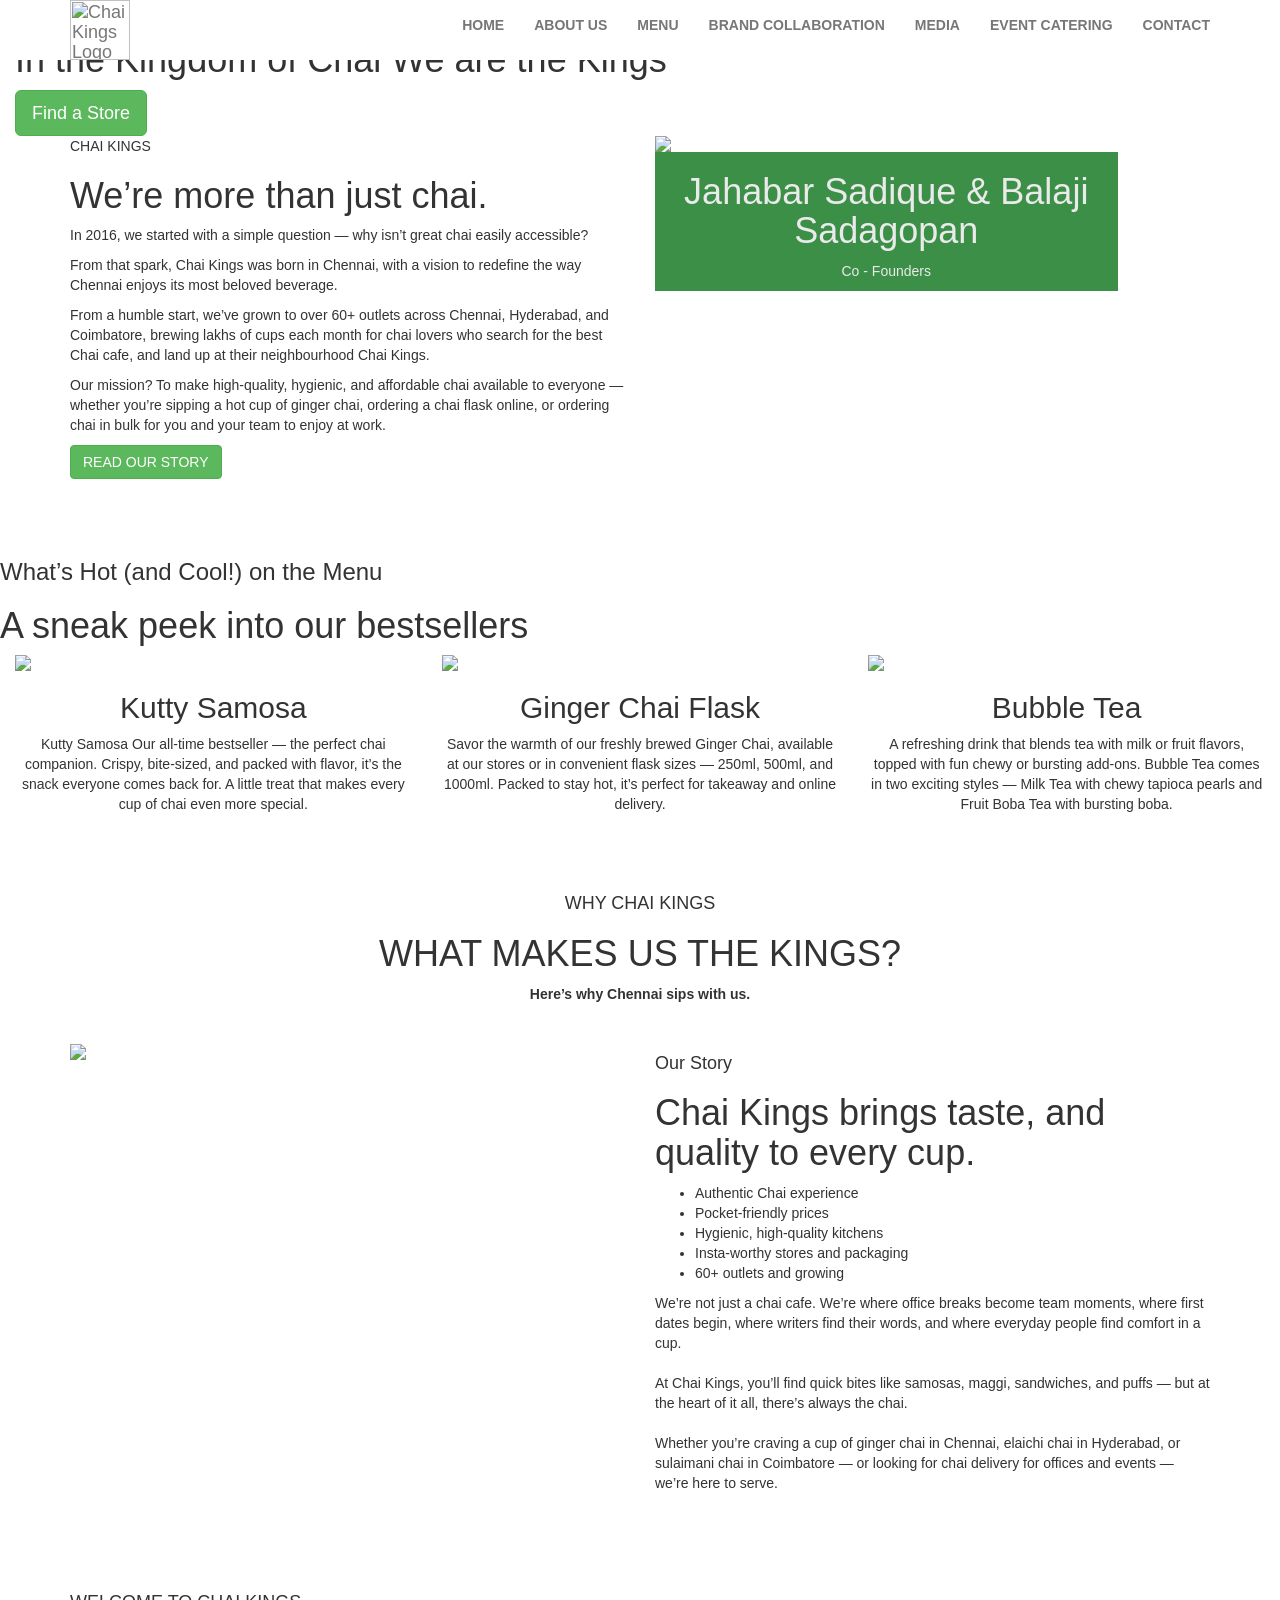
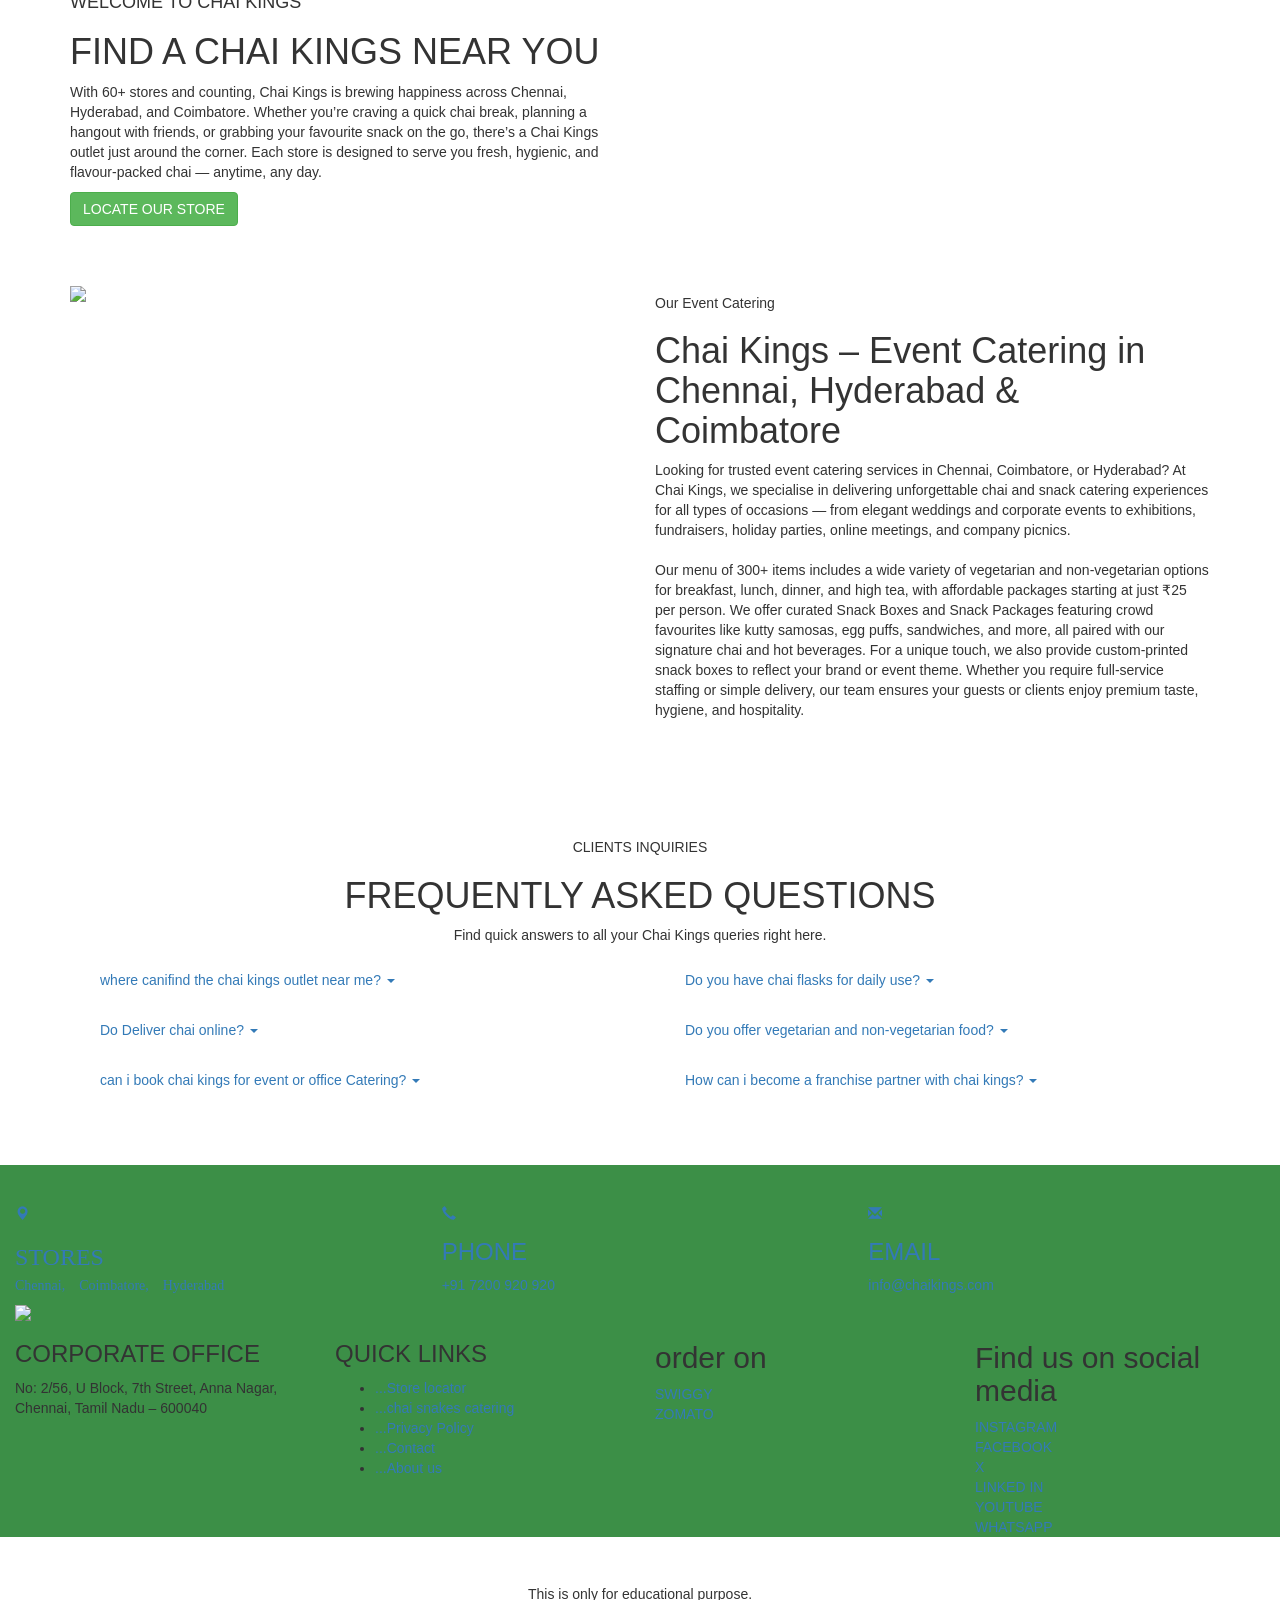
==== index.html @ d65b50f1 "Add files via upload" ====
<html>
	<head>
		<meta charset="utf-8">
		<meta name="viewport" content="width=device-width, initial-scale=1">
		<link rel="stylesheet" href="https://maxcdn.bootstrapcdn.com/bootstrap/3.4.1/css/bootstrap.min.css">
		<script src="https://ajax.googleapis.com/ajax/libs/jquery/3.6.4/jquery.min.js"></script>
		<script src="https://maxcdn.bootstrapcdn.com/bootstrap/3.4.1/js/bootstrap.min.js"></script>
		<link rel="stylesheet" href="stylechaikings.css"></link>
	
	</head>
	<body>

	<!---navigation bar--->

	<section>
		<nav class="navbar navbar-default navbar-fixed-top"
     style="background:#fff;border:none;min-height:60px;">

    <div class="container">

        <div class="navbar-header">

            <button type="button"
                    class="navbar-toggle"
                    data-toggle="collapse"
                    data-target="#navbar"
                    style="margin-top:10px;">
                <span class="icon-bar"></span>
                <span class="icon-bar"></span>
                <span class="icon-bar"></span>
            </button>

            <a class="navbar-brand"
               href="Chaikings-home.html"
               style="padding:0 15px;">
                <img src="https://chaikings.com/wp-content/uploads/2025/05/CKS_Logo-01-scaled.png"
                     class="img-responsive"
                     style="height:60px;width:auto;max-width:100%;"
                     alt="Chai Kings Logo">
            </a>

        </div>

        <div class="collapse navbar-collapse" id="navbar">
            <ul class="nav navbar-nav navbar-right">
                <li><a href="index.html" style="font-weight:600;">HOME</a></li>
                <li><a href="chaikings-aboutus.html" style="font-weight:600;">ABOUT US</a></li>
                <li><a href="Chaikings-menu.html" style="font-weight:600;">MENU</a></li>
                <li><a href="chaikings-brandcollaboration.html" style="font-weight:600;">BRAND COLLABORATION</a></li>
                <li><a href="chaikings-media.html" style="font-weight:600;">MEDIA</a></li>
                <li><a href="chaikings-event_catering.html" style="font-weight:600;">EVENT CATERING</a></li>
                <li><a href="chaikings-contact.html" style="font-weight:600;">CONTACT</a></li>
            </ul>
        </div>

    </div>
</nav>
</section>


	<section class="home_description_ck">
    <div class="container-fluid">
        <div class="row">
            <div class="col-xs-12">

                <div class="banner-container">
                    <img src="https://chaikings.com/wp-content/uploads/2026/06/new-background-chai-kings-2.png"
                         class="img-responsive"
                         alt="Chai Kings">

                    <div class="banner-content">
                        <h1>In the Kingdom of Chai We are the Kings</h1>

                        <a href="chaikings-storelocator.html"
                           class="btn btn-success btn-lg">
                            Find a Store
                        </a>
                    </div>
                </div>

            </div>
        </div>
    </div>
</section>


	<!--home about page-->

	<section>
	<div class="About_ck">
		<div class="container">
			<div class="row">
				<div class="col-xs-12 col-sm-6 col-md-6 col-lg-6">
					<p>CHAI KINGS</p>
					<h1>We’re more than
					just chai.</h1>
					<p>In 2016, we started with a simple question — why isn’t great chai easily accessible?</p>
					<p>From that spark, Chai Kings was born in Chennai, with a vision to redefine the way Chennai enjoys its most beloved beverage.</p>
					<p>From a humble start, we’ve grown to over 60+ outlets across Chennai, Hyderabad, and Coimbatore, brewing lakhs of cups each month for chai lovers who search for the best Chai cafe, and land up at their neighbourhood Chai Kings.</p>
					<p>Our mission? To make high-quality, hygienic, and affordable chai available to everyone — whether you’re sipping a hot cup of ginger chai, ordering a chai flask online, or ordering chai in bulk for you and your team to enjoy at work.</p>
					<a href="file:///E:/chaikings-aboutus.html">
					<button type="button" class="btn btn-success">READ OUR STORY</button></a>
				</div>
				<div class="col-xs-12 col-sm-6 col-md-6 col-lg-6">
					<img class="img-responsive" src="https://chaikings.com/wp-content/uploads/2025/05/WhatsApp-Image-2025-05-26-at-18.05.14_d132e4b1-e1748266857496.jpg">
					<center>
					<div class="col-xs-12 col-sm-10 col-md-10 col-lg-10 founders_ck" style="background-color:#3C8F47;color:#EAEAEA">
					<h1>Jahabar Sadique & Balaji Sadagopan</h1>
					<p>Co - Founders</p>
					</center>
					</div>
				</div>
			</div>
		
		</div>
	</div>
	</section><br><br><br>

	<!---bestseller-->

	<section>
		<div class="container-fluid">
			<div class="row">
				<div class="hot_cool_ck">
					
						<div class="bestsellers_ck">
								<h3>What’s Hot (and Cool!) on the Menu 	</h3>
								<h1>A sneak peek into our bestsellers</h1>

								
							<div class="col-xs-12 col-sm-6 col-md-4 col-lg-4">
								<img class="img-responsive" src="https://chaikings.com/wp-content/uploads/2025/06/Samosa-Combo-1024x683.jpg" >
								<center>
									<h2>Kutty Samosa</h2>
									<p>Kutty Samosa Our all-time bestseller — the perfect chai companion. Crispy, bite-sized, and packed with flavor, it’s the snack everyone comes back for. A little treat that makes every cup of chai even more special.</p>
								</center>
							</div>
							<div class="col-xs-12 col-sm-6 col-md-4 col-lg-4">
								<img class="img-responsive"src="https://chaikings.com/wp-content/uploads/2025/05/Ginger-Chai-Flask-1024x1024.png">
								<center>
									<h2>Ginger Chai Flask</h2>
									<p>Savor the warmth of our freshly brewed Ginger Chai, available at our stores or in convenient flask sizes — 250ml, 500ml, and 1000ml. Packed to stay hot, it’s perfect for takeaway and online delivery.</p>
								</center>
							</div>
							<div class="col-xs-12 col-sm-6 col-md-4 col-lg-4">
								<img class="img-responsive" src="https://chaikings.com/wp-content/uploads/2025/05/Bubble-Tea-1024x1024.png">
								<center>
									<h2>Bubble Tea</h2>
									<p>A refreshing drink that blends tea with milk or fruit flavors, topped with fun chewy or bursting add-ons. Bubble Tea comes in two exciting styles — Milk Tea with chewy tapioca pearls and Fruit Boba Tea with bursting boba.</p>
								</center>
							</div>
						</div>
					
				</div>
			</div>
		</div>
	</section><br><br><br>

	<!---About story--->

	<section>
		<div class="container">
			<div class="row">
				<div class="About_story_ck">
					<center>
						<h4>WHY CHAI KINGS</h4>
						<h1>WHAT MAKES US THE KINGS?</h1>
						<strong>Here’s why Chennai sips with us.</strong>
					<center>
				</div>
			</div>
		</div><br><br>
			<div class="About_story_ck">
				<div class="container">
					<div class="row">
						<div class="col-xs-12 col-sm-6 col-md-6 col-lg-6">
							<img class="img-responsive" src="https://chaikings.com/wp-content/uploads/2025/08/Chai-Kings-28-min-scaled.jpg">
						</div>
						<div class="col-xs-12 col-sm-6 col-md-6 col-lg-6">
							<h4>Our Story</h4>
							<h1>Chai Kings brings taste, and quality to every cup.</h1>
								<ul>
									<li>Authentic Chai experience</li>
									<li>Pocket-friendly prices</li>
									<li>Hygienic, high-quality kitchens</li>
									<li>Insta-worthy stores and packaging</li>
									<li>60+ outlets and growing</li>
								</ul>
							<p>We’re not just a chai cafe. We’re where office breaks become team moments, where first dates begin, where writers find their words, and where everyday people find comfort in a cup.<br><br>
							At Chai Kings, you’ll find quick bites like samosas, maggi, sandwiches, and puffs — but at the heart of it all, there’s always the chai.<br><br>
							Whether you’re craving a cup of ginger chai in Chennai, elaichi chai in Hyderabad, or sulaimani chai in Coimbatore — or looking for chai delivery for offices and events — we’re here to serve.<br><br></p>
						</div>
					</div>
				</div>
			</div>
	</section><br><br><br>

	<!----outlet near by--->

	<section>
	<div class="outlet_ck">
		<div class="container">
			<div class="row">
				<div class="col-xs-12 col-sm-6 col-md-6 col-lg-6">
				<h4>WELCOME TO CHAI KINGS</h4>
				<h1>FIND A CHAI KINGS NEAR YOU</h1>
				<p>With 60+ stores and counting, Chai Kings is brewing happiness across Chennai, Hyderabad, and Coimbatore. Whether you’re craving a quick chai break, planning a hangout with friends, or grabbing your favourite snack on the go, there’s a Chai Kings outlet just around the corner. Each store is designed to serve you fresh, hygienic, and flavour-packed chai — anytime, any day.</p>
				<a href="file:///E:/chaikings-storelocator.html">
				<button type="button" class="btn btn-success">LOCATE OUR STORE</button></a>
				</div>
				<div class="col-xs-12 col-sm-6 col-md-6 col-lg-6">
					<iframe class="img-responsive" src="https://www.google.com/maps/embed?pb=!1m12!1m8!1m3!1d124392.83604072574!2d80.203938!3d13.01808!3m2!1i1024!2i768!4f13.1!2m1!1sChai%20Kings!5e0!3m2!1sen!2sus!4v1776401025343!5m2!1sen!2sus" width="600" height="350" style="border:0;" allowfullscreen="" loading="lazy" referrerpolicy="no-referrer-when-downgrade"></iframe>
				</div>
			</div>
		</div>
	</div>
	</section><br><br><br>

	<!---event--->

	<section>
	<div class="Event_ck">
		<div class="container">
			<div class="row">
				<div class="col-xs-12 col-sm-6 col-md-6 col-lg-6">
					<img class="img-responsive"src="https://chaikings.com/wp-content/uploads/2025/05/unnamed.jpg">
				</div>
				<div class="col-xs-12 col-sm-6 col-md-6 col-lg-6">
					<h5>Our Event Catering</h5>
					<h1>Chai Kings – Event Catering in Chennai, Hyderabad & Coimbatore</h1>
					<p>Looking for trusted event catering services in Chennai, Coimbatore, or Hyderabad? At Chai Kings, we specialise in delivering unforgettable chai and snack catering experiences for all types of occasions — from elegant weddings and corporate events to exhibitions, fundraisers, holiday parties, online meetings, and company picnics.<br><br>Our menu of 300+ items includes a wide variety of vegetarian and non-vegetarian options for breakfast, lunch, dinner, and high tea, with affordable packages starting at just ₹25 per person. We offer curated Snack Boxes and Snack Packages featuring crowd favourites like kutty samosas, egg puffs, sandwiches, and more, all paired with our signature chai and hot beverages. For a unique touch, we also provide custom-printed snack boxes to reflect your brand or event theme. Whether you require full-service staffing or simple delivery, our team ensures your guests or clients enjoy premium taste, hygiene, and hospitality.<br><br><br></p>
				</div>
			</div>
		</div>
	</div><br><br><br>
	</section>

	<!---FAQ--->

	<section>
		<div class="faq_ck">
			<div class="container">
				<div class="row">
					<center>
						<h5>CLIENTS INQUIRIES</h5>
						<h1>FREQUENTLY ASKED QUESTIONS</h1>
						<p>Find quick answers to all your Chai Kings queries right here.</p>
					</center>
						<div class="col-xs-12 col-sm-6 col-md-6 col-lg-6">
							<button type="button" class="navbar-toggle" data-toggle="collapse" data-target="#FAQ">
								<span class="'icon-bar"></span>
								<span class="'icon-bar"></span>
								<span class="'icon-bar"></span>
							</button>
							<div class="collapse navbar-collapse" id="FAQ">
								<ul class="nav navbar-nav">
									<li class="dropdown">
										<a class="dropdown-toggle" data-toggle="dropdown" href="#">where canifind the chai kings outlet near me?
										<span class="caret"></span></a>
										<ul class="dropdown-menu">
											<li> <a href="#">We have over 50+ outlets in Chennai, Hyderabad,<br>and Coimbatore. Just search “Chai Kings near me” on Google<br>Maps to find your closest one.</a></li>
										</ul>
									</li>
								</ul>
							</div>
						</div>

						<div class="col-xs-12 col-sm-6 col-md-6 col-lg-6">
							<button type="button" class="navbar-toggle" data-toggle="collapse" data-target="#FAQ">
								<span class="'icon-bar"></span>
								<span class="'icon-bar"></span>
								<span class="'icon-bar"></span>
							</button>
							<div class="collapse navbar-collapse" id="FAQ">
								<ul class="nav navbar-nav">
									<li class="dropdown">
										<a class="dropdown-toggle" data-toggle="dropdown" href="#">Do you have chai flasks for daily use?
										<span class="caret"></span></a>
										<ul class="dropdown-menu">
											<li> <a href="#">Yes. We deliver chai to offices on a day-to-day basis and also<br>offer recurring flask deliveries, making it easy to keep your<br>workplace refreshed. Our steel flasks are perfect for keeping<br>chai fresh and hot for hours.</a></li>
										</ul>
									</li>
								</ul>
							</div>
						</div>

						<div class="col-xs-12 col-sm-6 col-md-6 col-lg-6">
							<button type="button" class="navbar-toggle" data-toggle="collapse" data-target="#FAQ">
								<span class="'icon-bar"></span>
								<span class="'icon-bar"></span>
								<span class="'icon-bar"></span>
							</button>
							<div class="collapse navbar-collapse" id="FAQ">
								<ul class="nav navbar-nav">
									<li class="dropdown">
										<a class="dropdown-toggle" data-toggle="dropdown" href="#">Do Deliver chai online?
										<span class="caret"></span></a>
										<ul class="dropdown-menu">
											<li> <a href="#">Yes! You can order hot chai, snacks, and even flasks for group<br>orders via Swiggy and Zomato. Enjoy freshly brewed chai in<br>convenient flask sizes — 250ml, 500ml, and 1000ml.</a></li>
										</ul>
									</li>
								</ul>
							</div>
						</div>

						<div class="col-xs-12 col-sm-6 col-md-6 col-lg-6">
							<button type="button" class="navbar-toggle" data-toggle="collapse" data-target="#FAQ">
								<span class="'icon-bar"></span>
								<span class="'icon-bar"></span>
								<span class="'icon-bar"></span>
							</button>
							<div class="collapse navbar-collapse" id="FAQ">
								<ul class="nav navbar-nav">
									<li class="dropdown">
										<a class="dropdown-toggle" data-toggle="dropdown" href="#">Do you offer vegetarian and non-vegetarian food?
										<span class="caret"></span></a>
										<ul class="dropdown-menu">
											<li> <a href="#">Yes, our menu includes a wide range of vegetarian and non-<br>vegetarian snacks, sandwiches, momos, and combos</a></li>
										</ul>
									</li>
								</ul>
							</div>
						</div>

						<div class="col-xs-12 col-sm-6 col-md-6 col-lg-6">
							<button type="button" class="navbar-toggle" data-toggle="collapse" data-target="#FAQ">
								<span class="'icon-bar"></span>
								<span class="'icon-bar"></span>
								<span class="'icon-bar"></span>
							</button>
							<div class="collapse navbar-collapse" id="FAQ">
								<ul class="nav navbar-nav">
									<li class="dropdown">
										<a class="dropdown-toggle" data-toggle="dropdown" href="#">can i book chai kings for event or office Catering?
										<span class="caret"></span></a>
										<ul class="dropdown-menu">
											<li> <a href="#">Absolutely. We cater to weddings, corporate events, birthday<br>parties, exhibitions, office meetings, and more.<br>Contact us at +91 7200 920 920 for bookings.</a></li>
										</ul>
									</li>
								</ul>
							</div>
						</div>

						<div class="col-xs-12 col-sm-6 col-md-6 col-lg-6">
							<button type="button" class="navbar-toggle" data-toggle="collapse" data-target="#FAQ">
								<span class="'icon-bar"></span>
								<span class="'icon-bar"></span>
								<span class="'icon-bar"></span>
							</button>
							<div class="collapse navbar-collapse" id="FAQ">
								<ul class="nav navbar-nav">
									<li class="dropdown">
										<a class="dropdown-toggle" data-toggle="dropdown" href="#">How can i become a franchise partner with chai kings?
										<span class="caret"></span></a>
										<ul class="dropdown-menu">
											<li> <a href="#">We do not have a franchise model. Chai Kings operates on a<br>COCO (Company Owned Company Operated) model, and we<br>do not intend to change this in the future.</a></li>
										</ul>
									</li>
								</ul>
							</div>
						</div>

				</div>
			</div>
		</div>
	</section><br><br><br>

	<!--footer-->

	<footer style="background-color:#3C8F47">
		

				<div class="container-fluid">
				<div class="footer_ck">
					<div class="row">
						<div class="col-xs-12 col-sm-4 col-md-4 col-lg-4"><br><br>
							<a href="file:///E:/chaikings-storelocator.html">
							<span class="glyphicon glyphicon-map-marker">
								<h3>STORES</h3>
									<p>Chennai, Coimbatore, Hyderabad</p></span></a>
						</div>
						<div class="col-xs-12 col-sm-4 col-md-4 col-lg-4"><br><br>
							<a href="#">
							<span class="glyphicon glyphicon-earphone"></span>
								<h3>PHONE</h3>
									<p>+91 7200 920 920</p></span></a>
						</div>
						<div class="col-xs-12 col-sm-4 col-md-4 col-lg-4"><br><br>
							<a href="#">
							<span class="glyphicon glyphicon-envelope"></span>
								<h3>EMAIL</h3>
									<p>info@chaikings.com</p></span></a>
						</div>
					</div>
					<div class="row"> 
						
						<div class="col-xs-12 col-sm-12 col-md-12 col-lg-12">
							<img class="img-responsive" src="https://chaikings.com/wp-content/uploads/2025/05/CKS_Logo-02-2048x581.png">
						</div>
					</div>
					<div class="row">
						<div class="col-xs-12 col-sm-3 col-md-3 col-lg-3">
							<h3>CORPORATE OFFICE</h3>
							<p>No: 2/56, U Block, 7th Street, Anna Nagar, Chennai, Tamil Nadu – 600040</p>
						</div>
						<div class="col-xs-12 col-sm-3 col-md-3 col-lg-3">
							<h3>QUICK LINKS</h3>
							<ul>
							<li><a href="file:///E:/chaikings-storelocator.html">...Store locator</a></li>
							<li><a href="file:///E:/chaikings-event_catering.html">...chai snakes catering</a></li>
							<li><a href="file:///E:/chaikings-privacypolicy.html">...Privacy Policy</a></li>
							<li><a href="file:///E:/chaikings-contact.html">...Contact</a></li>
							<li><a href="file:///E:/chaikings-aboutus.html">...About us</a></li>
							<ul>
						</div>
						<div class="col-xs-12 col-sm-3 col-md-3 col-lg-3">
							<h2>order on</h2>
							
							<a href="http://swiggy.com/city/chennai/chai-kings">SWIGGY</a><br>
							
							<a href="https://www.zomato.com/chennai/restaurants/chai-kings">ZOMATO</a>
						</div>
						<div class="col-xs-12 col-sm-3 col-md-3 col-lg-3">
							<h2>Find us on social media</h2>
							<a href="http://instagram.com/chai_kings/">INSTAGRAM</a><br>
							<a href="http://facebook.com/chaifullyyours">FACEBOOK</a><br>
							<a href="https://x.com/chaifullyyours">X</a><br>
							<a href="https://www.linkedin.com/company/chaikings/">LINKED IN</a><br>
							<a href="https://www.youtube.com/@chaikings">YOUTUBE</a><br>
							<a href="https://wa.me/917200920920">WHATSAPP</a></br>
						</div>
					
					</div>
					</div>
				</div>
			

		</div>

	</footer><br><br>
	
		
			<div class="container-fluid">
				<div class="copyright_ck">
				<div class="row">
					<div class="col-lg-12 col-sm-12 col-md-12 col-xs-12">
						<center>
							<h5>This is only for educational purpose.</h5>
						</center>
					</div>
				</div>
				</div>
			</div>

	</body>
</html>
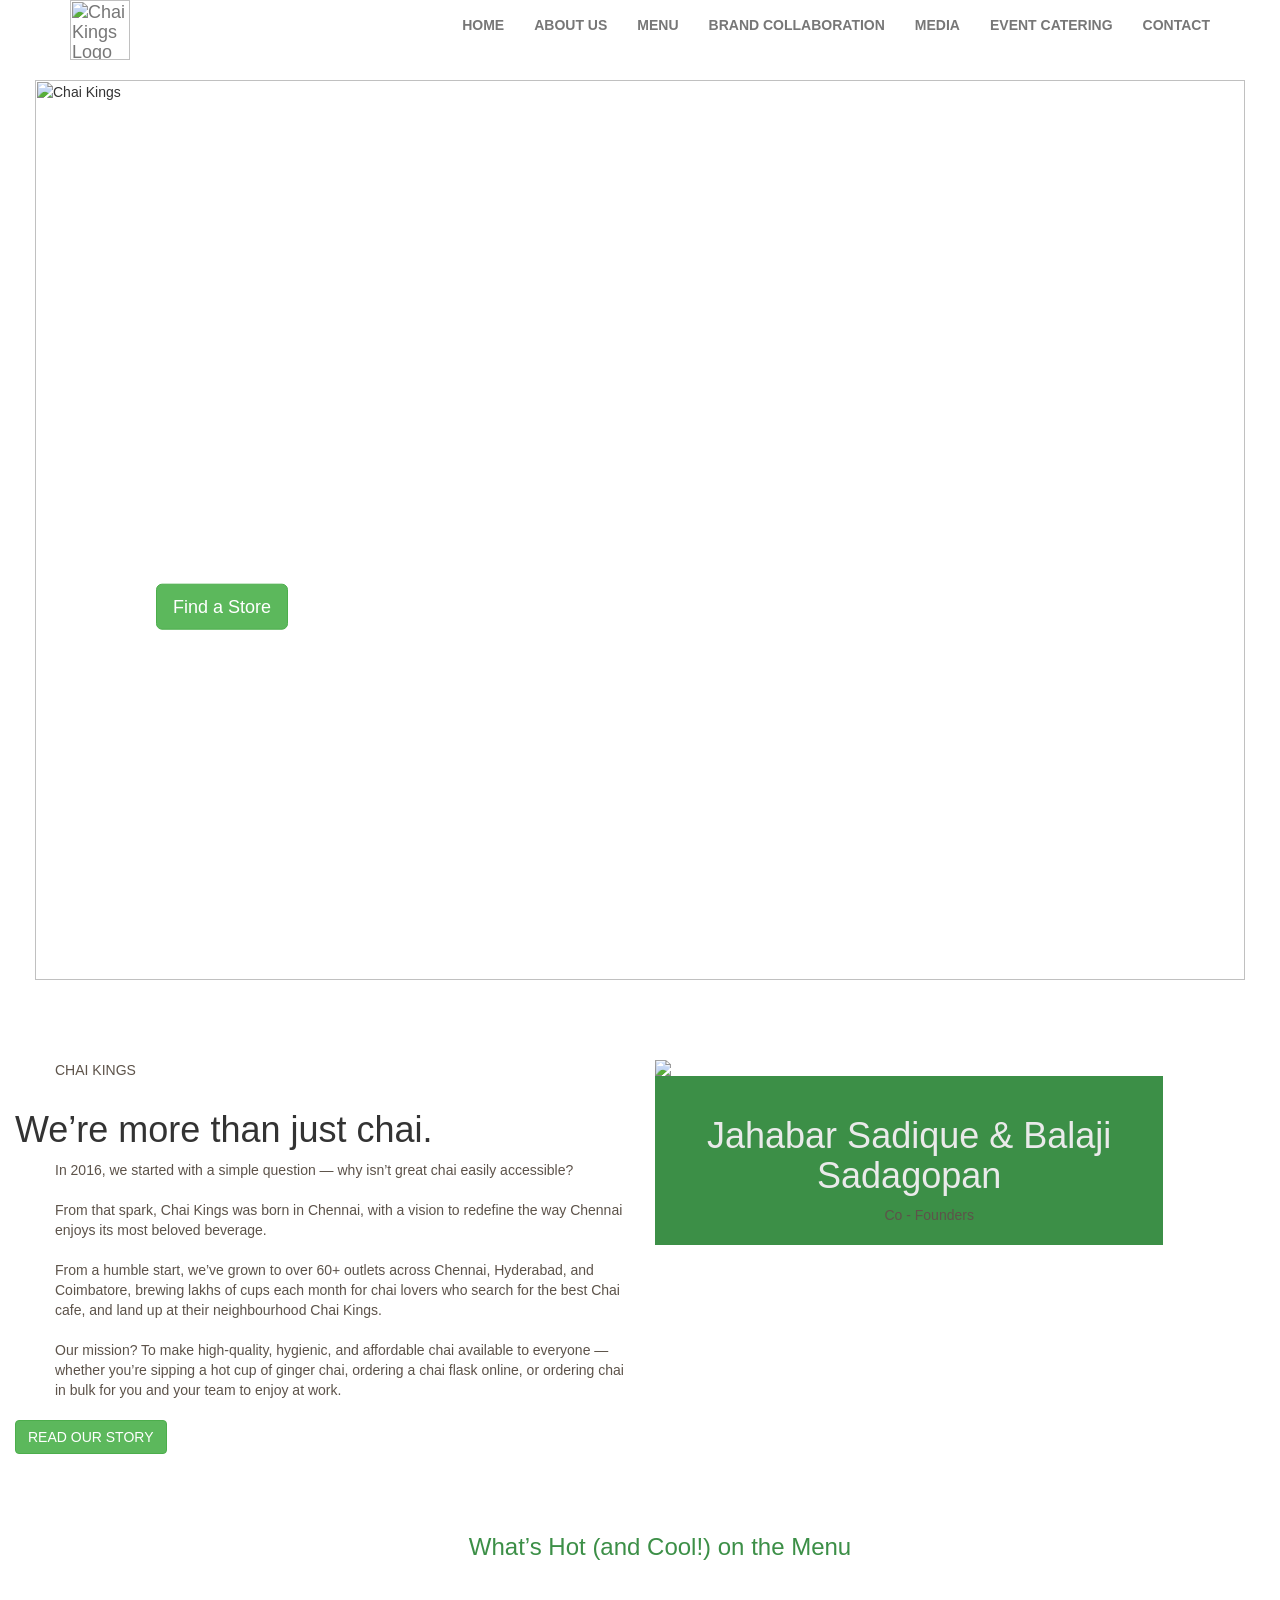
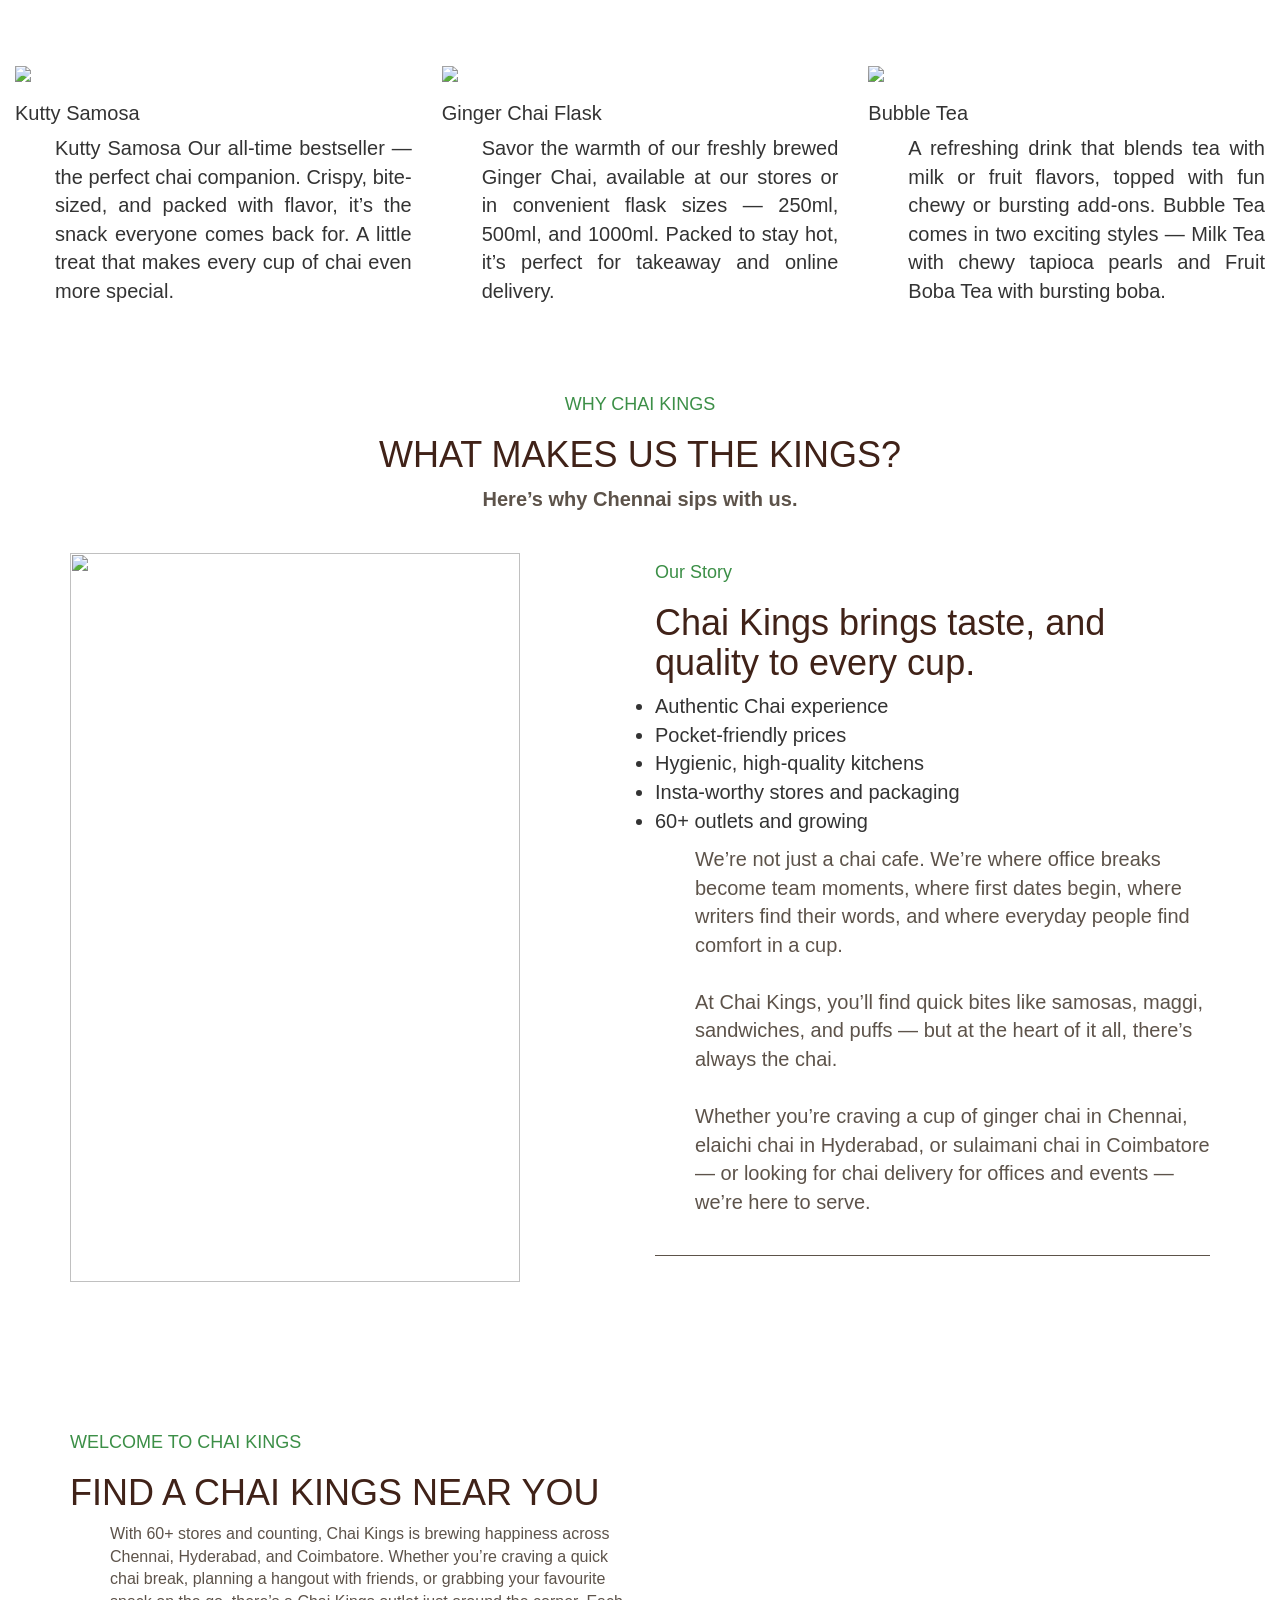
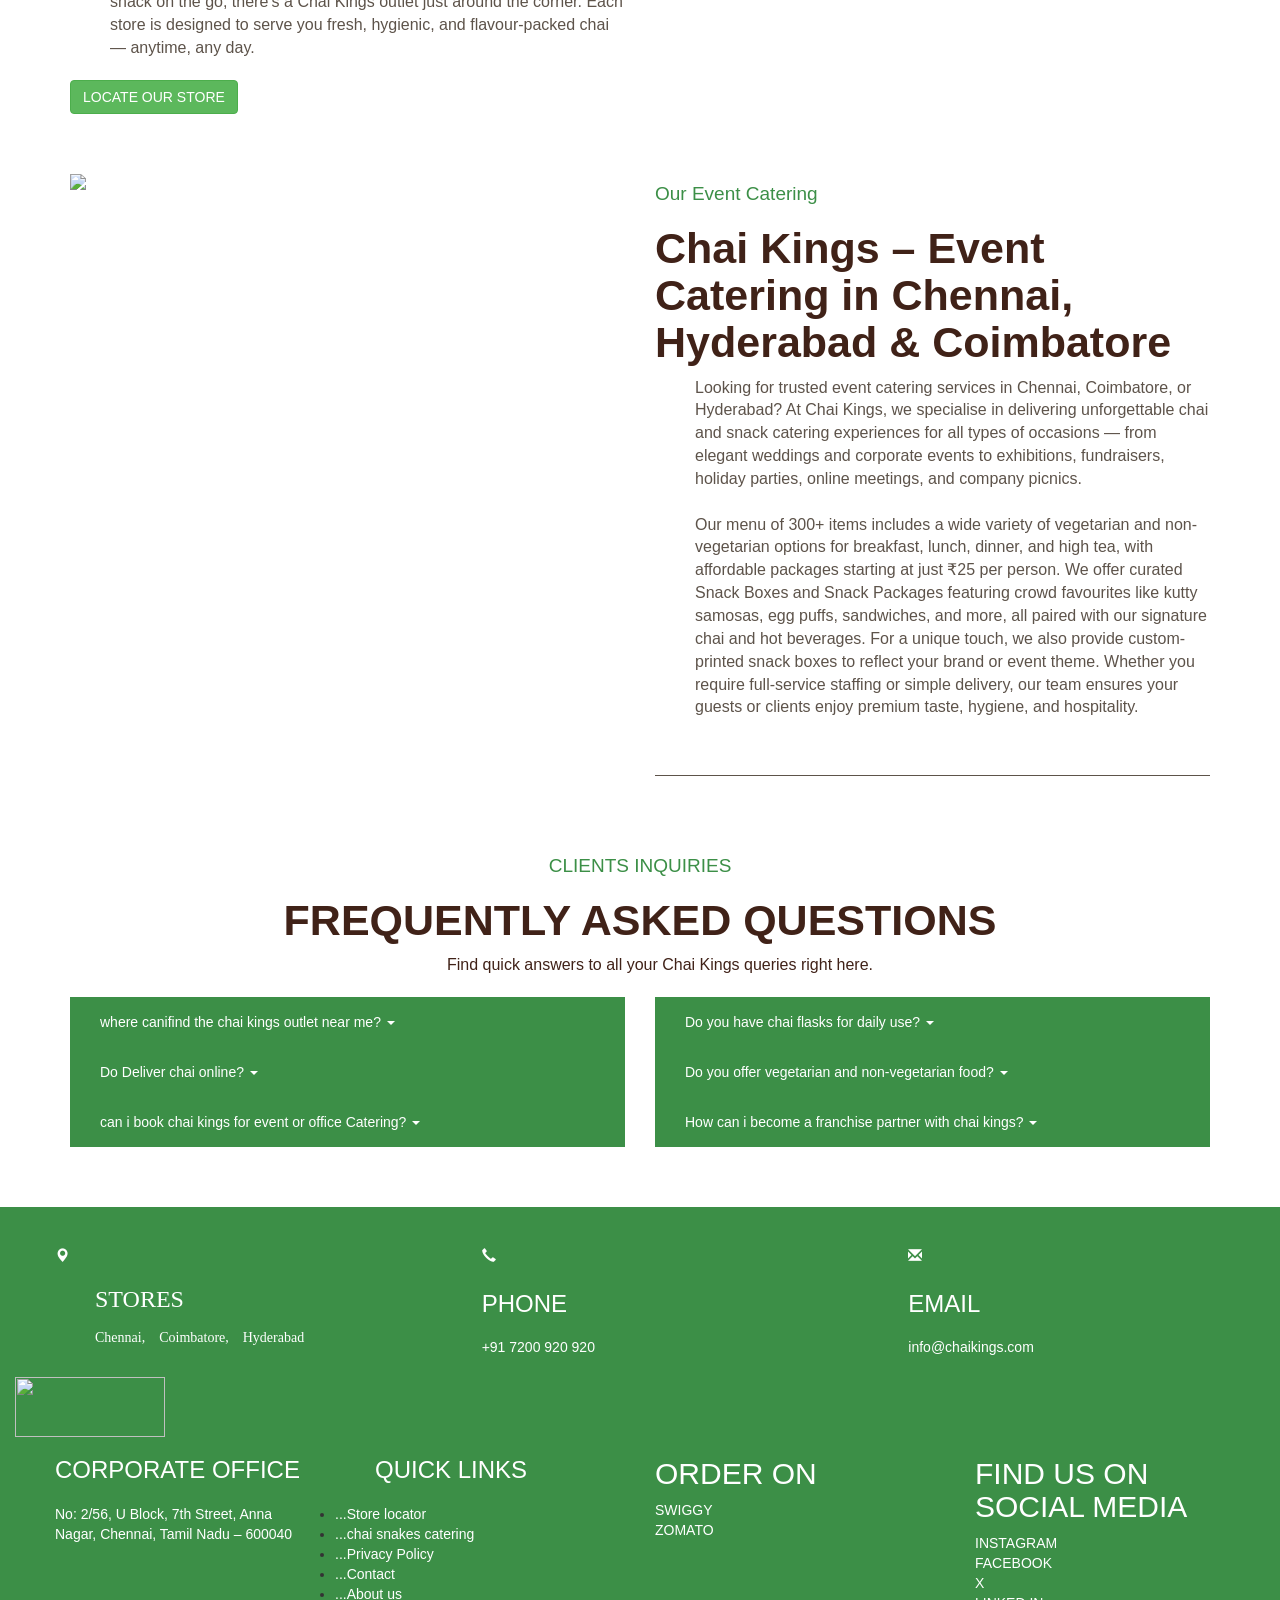
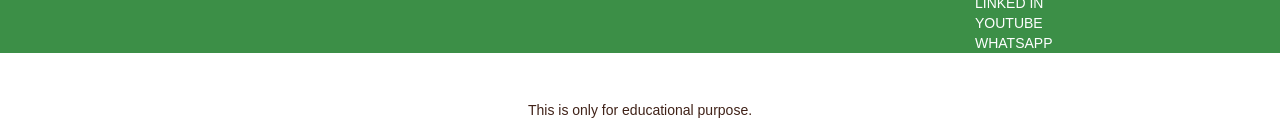
==== commit 5e257245: "Update index.html" ====
--- a/index.html
+++ b/index.html
@@ -88,7 +88,7 @@
 
 	<section>
 	<div class="About_ck">
-		<div class="container">
+		<div class="container-fluid">
 			<div class="row">
 				<div class="col-xs-12 col-sm-6 col-md-6 col-lg-6">
 					<p>CHAI KINGS</p>
@@ -453,4 +453,4 @@
 			</div>
 
 	</body>
-</html>+</html>
--- a/stylechaikings.css
+++ b/stylechaikings.css
@@ -0,0 +1,829 @@
+.navigation_ck{
+	font-weight:bold;
+	font-size:14px;
+	font-family:"catamaran",sans-serif;
+	
+}
+  .home_description_ck{
+    padding: 80px 20px;
+}
+.banner-container{
+    position: relative;
+    width: 100%;
+}
+
+.banner-container img{
+    width: 100%;
+    height: auto;
+    display: block;
+}
+
+.banner-content{
+    position: absolute;
+    top: 50%;
+    left: 10%;
+    transform: translateY(-50%);
+    width: 45%;
+}
+
+.banner-content h1{
+    color: white;
+    font-size: clamp(24px, 4vw, 55px);
+    margin-bottom: 20px;
+    font-weight: bold;
+}
+
+.banner-content .btn{
+    font-size: clamp(14px, 2vw, 18px);
+}
+
+.home_content_ck{
+    font-size: 50px;
+    line-height: 1.3;
+    color: #fff;
+    width: 100%;
+    word-wrap: break-word;
+}
+
+/* Tablet */
+@media (max-width: 991px){
+    .home_content_ck{
+        font-size: 36px;
+        text-align: center;
+    }
+}
+
+/* Mobile */
+@media (max-width: 767px){
+    .home_content_ck{
+        font-size: 28px;
+        text-align: center;
+    }
+}
+
+.about_ck p{
+color:#5D534A;
+}
+.founders_ck{
+	margin-left:0px;
+	padding-top:20px;
+}
+.bestsellers_ck p{
+
+font-size:20px;
+color:#black;
+font-family:"catamaran",sans-serif;
+text-align:justify;
+}
+
+.bestsellers_ck img{
+    max-width:100%;
+    height:auto;
+}
+
+.bestsellers_ck h3{
+    text-align:center;
+    color:#3C8F47;
+    font-family:"catamaran",sans-serif;
+}
+
+.bestsellers_ck h1{
+    text-align:center;
+    color:#FFFFFF;
+    font-family:"oswald",sans-serif;
+    text-transform:uppercase;
+    font-size:60px;
+}
+.bestsellers_ck h2{
+font-size:20px;
+color:#black;
+font-family:"catamaran",sans-serif;
+text-align:justify;
+}
+
+.sneak_peek_ck h2{
+	font-family:"oswald",sans-serif;
+	font-weight:bold;
+}
+.sneak_peek_ck p{
+	font-family:"mermelad",sans-serif;
+	font-size:17px;
+}
+.sneak_peek_ck img{
+	margin-top:150px;
+	position:relative;
+	height:400px;
+	padding-left:30px;
+}
+
+.about_story_ck p{
+	font-family:"mermelad",sans-serif;
+	color:#5D534A;
+	font-size:20px;
+	border-bottom: 1px solid;
+}
+.about_story_ck h1{
+	font-family:"oswald",sans-serif;
+	color:#402218;
+}
+.about_story_ck h4{
+font-family:"catamaran",sans-serif;
+color:#3C8F47;
+}
+.about_story_ck strong{
+font-family:"catamaran",sans-serif;
+color:#5D534A;
+font-size:20px;
+}
+.about_story_ck img{
+height:90%;
+}
+.about_story_ck ul{
+	font-size:20px;
+}
+
+.outlet_ck h4{
+	font-family:"catamaran",sans-serif;
+	color:#3C8F47;
+}
+.outlet_ck h1{
+	font-family:"oswald",sans-serif;
+	color:#402218;
+}
+.outlet_ck p{
+	font-family:"catamaran",sans-serif;
+	color:#5D534A;
+	font-size:16px;
+}
+.event_ck h1{
+	font-family:"oswald",sans-serif;
+	color:#402218;
+	font-size:43px;
+	font-weight:bold;
+	
+}
+.event_ck h5{
+	font-family:"catamaran",sans-serif;
+	color:#3C8F47;
+	font-size:19px;
+}
+.event_ck p{
+	font-family:"mermelad",sans-serif;
+	color:#5D534A;
+	font-size:16px;
+	border-bottom: 1px solid;
+}
+.faq_ck{
+
+}
+.faq_ck h1{
+	font-family:"oswald",sans-serif;
+	color:#402218;
+	font-size:43px;
+	font-weight:bold;
+}
+.faq_ck h5{
+	font-family:"catamaran",sans-serif;
+	color:#3C8F47;
+	font-size:19px;
+
+}
+.faq_ck p{
+	font-family:"mermelad",sans-serif;
+	color:#402218;
+	font-size:16px;
+}
+#FAQ{
+background-color:#3C8F47;
+color:#402218;
+}
+
+.footer_ck img{
+height:60;
+width:150px;
+}
+.footer_ck p,a{
+color:#FFFFFF;
+}
+.footer_ck h3{
+color:#FFFFFF;
+text-transform:uppercase;
+}
+.footer_ck span,h3,p{
+padding-left:40px;
+padding-bottom:10px;
+}
+.footer_ck h2{
+padding-left:0px;
+color:#FFFFFF;
+text-transform:uppercase;
+}
+.copyright_ck{
+color:#402218;
+}
+.our-menu-banner{
+    position: relative;
+    width: 100%;
+}
+
+.our-menu-banner img{
+    width: 100%;
+    height: 400px;
+    object-fit: cover;
+    display: block;
+}
+
+.menu-content{
+    position: absolute;
+    top: 50%;
+    left: 50%;
+    transform: translate(-50%, -50%);
+    text-align: center;
+    color: #fff;
+    width: 90%;
+    padding: 0 15px;
+}
+
+.menu-content h2{
+    font-size: clamp(20px, 4vw, 40px);
+    margin-bottom: 15px;
+}
+
+.menu-content h1{
+    font-size: clamp(24px, 6vw, 55px);
+    margin: 0;
+    line-height: 1.3;
+}
+
+.contact_ck img{
+width:100%;
+height:400px;
+padding-top:0px;
+}
+.contact_ck h2{
+position:absolute;
+margin-top:12%;	
+padding-left:630px;
+font-family:"catamaran",sans-serif;
+color:#FFFFFF;
+font-size:60px;
+text-transform:uppercase;
+font-weight:bold;
+}
+.get_in_touch_ck h1{
+font-weight:bold;
+font-size:40px;
+color:#402218;
+text-align:center;
+}
+.form_ck h1{
+padding-left:40px;
+color:#FFFFFF;
+font-family:"oswald",sans-serif;
+text-align:justify;
+font-size:20px;
+}
+.form_ck p{
+color:#FFFFFF;
+font-family:"catamaran",sans-serif;
+text-align:justify;
+}
+.about-banner{
+    position: relative;
+    width: 100%;
+}
+
+.about-banner img{
+    width: 100%;
+    height: 450px;
+    object-fit: cover;
+    display: block;
+}
+
+.about-banner h2{
+    position: absolute;
+    top: 50%;
+    left: 50%;
+    transform: translate(-50%, -50%);
+    color: #fff;
+    font-size: 50px;
+    margin: 0;
+    text-align: center;
+    width: 100%;
+}
+.tea_img_ck{
+margin-top:15%;
+}
+.here_why_ck h1{
+margin-top:0px;
+padding-left:37px;
+color:#402218;
+text-transform:uppercase;
+font-family:"oswald",sans-serif;
+font-weight:bold;
+font-size:40px;
+
+}
+
+.here_why_ck p{
+color:#5D5E4A;
+font-family:"mermelad",sans-serif;
+font-size:18px;
+border-bottom:1px solid;
+}
+.chai_kings_ck h4{
+text-transform:uppercase;
+font-family:"catamaran",sans-serif;
+color:#3C8F47;
+font-size:20px;
+}
+.chai_kings_ck h1{
+text-transform:uppercase;
+font-family:"oswald",sans-serif;
+color:#402218;
+font-size:40px;
+}
+.chai_kings_ck h2{
+text-transform:uppercase;
+font-family:"oswald",sans-serif;
+color:#402218;
+font-size:40px;
+}
+.chai_kings_ck p{
+padding-left:0px;
+font-family:"mermelad",sans-serif;
+color:#402218;
+font-size:17px;
+}
+.chai_kings_ck img{
+height:90%;
+width:100%;
+}
+.process-banner{
+    position: relative;
+    width: 100%;
+}
+
+.process-banner img{
+    width: 100%;
+    height: 770px;
+    object-fit: cover;
+    display: block;
+}
+
+.process-content{
+    position: absolute;
+    top: 50%;
+    left: 10%;
+    transform: translateY(-50%);
+    color: #fff;
+    width: 80%;
+}
+
+.process-content h4{
+    font-size: 28px;
+    margin-bottom: 10px;
+}
+
+.process-content h1{
+    font-size: 55px;
+    margin-bottom: 20px;
+}
+
+.process-content p{
+    font-size: 18px;
+    line-height: 1.7;
+    max-width: 700px;
+}
+.chai_effect_ck h2{
+text-align:justify;
+color:#FFFFFF;
+font-family:"fjalla one",sans-serif;
+font-size:50px;
+
+}
+
+.chai_effect_ck p{
+text-align:center;
+color:#5D534A;
+font-family:"mermelad",sans-serif;
+font-size:17px;
+}
+.chai_effect_ck h5{
+text-align:center;
+color:#5D534A;
+font-family:"mermelad",sans-serif;
+font-weight:bold;
+font-size:17px;
+}
+.brand-collaboration{
+    background-image: url('https://chaikings.com/wp-content/uploads/2025/06/WhatsApp-Image-2025-06-10-at-10.03.57_65da5d31.jpg');
+    background-size: cover;
+    background-position: center;
+    background-repeat: no-repeat;
+    min-height: 400px;
+
+    display: flex;
+    justify-content: center;
+    align-items: center;
+    text-align: center;
+
+    padding: 20px;
+}
+
+.brand-content{
+    color: #fff;
+}
+
+.brand-content h2{
+    font-size: 35px;
+    margin-bottom: 15px;
+    font-family: sans-serif;
+}
+
+.brand-content p{
+    font-size: 20px;
+    margin: 0;
+}
+.cobranding_ck h1{
+color:#000000;
+font-size:45px;
+font-family:"oswald",sans-serif;
+font-weight:bold;
+text-transform:uppercase;
+padding-left:30px;
+}
+.cobranding_ck p {
+font-family:"mermelad",sans-serif;
+color:#5D534A;
+}
+.carousel-inner img{
+border-radius:60px;
+height:40%;
+}
+.cobranding2_ck h1{
+color:#402218;
+font-size:45px;
+font-family:"oswald",sans-serif;
+font-weight:bold;
+text-transform:uppercase;
+padding-left:30px;
+}
+.cobranding2_ck ul{
+font-family:"mermelad",sans-serif;
+color:#5D534A;
+font-size:18px;
+}
+.together_ck h1{
+color:#000000;
+font-size:40px;
+font-family:"oswald",sans-serif;
+font-weight:bold;
+text-transform:uppercase;
+padding-left:25px;
+} 
+
+.together_ck p{
+font-family:"mermelad",sans-serif;
+color:#5D534A;
+font-size:18px;
+line-height:45px;
+} 
+.partnership_ck h1{
+color:#FFFFFF;
+font-size:35px;
+font-family:"oswald",sans-serif;
+font-weight:bold;
+text-transform:uppercase;
+padding-left:30px;
+}
+.collaboration_ck h1{
+color:#402218;
+font-size:40px;
+font-family:"oswald",sans-serif;
+font-weight:bold;
+text-transform:uppercase;
+
+
+}
+.collaboration_ck h5{
+color:#402218;
+font-size:20px;
+font-family:"oswald",sans-serif;
+font-weight:bold;
+text-transform:uppercase;
+
+}
+.collaboration_ck p{
+font-family:"mermelad",sans-serif;
+color:#402218;
+font-size:14px;
+line-height:45px;
+padding-left:1px;
+
+}
+.collaboration_ck img {
+width:100%;
+height:100%;
+}
+.media-banner{
+    position: relative;
+    width: 100%;
+}
+
+.media-banner img{
+    width: 100%;
+    height: 350px;
+    object-fit: cover;
+}
+
+.media-content{
+    position: absolute;
+    top: 50%;
+    left: 50%;
+    transform: translate(-50%, -50%);
+    text-align: center;
+    color: black;
+    width: 100%;
+}
+
+.media-content h2{
+    font-size: 60px;
+    margin: 0;
+}
+
+.media-content p{
+    font-size: 23px;
+    margin-top: 10px;
+}
+.media_list_ck h2{
+color:#FFFFFF;
+font-family:"oswald",sans-serif;
+}
+.media_list_ck p {
+color:#FFFFFF;
+font-family:"mermelad",sans-serif;
+text-align:justify;
+padding-left:1px;
+}
+.media_list_ck img{
+padding-top:13px;
+border-radius:30px;
+}
+.media_list_ck button{
+margin-bottom:10px;
+margin-left:35%;
+background-color:#FFFFFF;
+color:#402218;
+}
+.event-banner{
+    position: relative;
+    width: 100%;
+}
+
+.event-banner img{
+    width: 100%;
+    height: 600px;
+    object-fit: cover;
+    display: block;
+}
+
+.event-content{
+    position: absolute;
+    top: 50%;
+    left: 50%;
+    transform: translate(-50%, -50%);
+    text-align: center;
+    color: black;
+    width: 100%;
+}
+
+.event-content h2{
+    font-size: clamp(24px, 5vw, 50px);
+    margin-bottom: 15px;
+color:black;
+}
+
+.event-content p{
+    font-size: clamp(14px, 2vw, 20px);
+    margin: 0;
+}
+.event_catering_ck h1{
+font-family:"oswald",sans-serif;
+padding-left:1px;
+text-transform:uppercase;
+font-weight:bold;
+color:#000000;
+}
+.event_catering_ck p{
+padding-left:1px;
+font-family:"mermelad",sans-serif;
+text-align:justify;
+font-size:17px;
+color:#5D534A;
+}
+.event_catering2_ck h1{
+font-family:"oswald",sans-serif;
+padding-top:12%;
+padding-left:1px;
+text-transform:uppercase;
+font-weight:bold;
+color:#000000;
+}
+.event_catering2_ck p{
+padding-top:12%;
+padding-left:1px;
+font-family:"mermelad",sans-serif;
+text-align:justify;
+font-size:17px;
+color:#5D534A;
+}
+.full-service-section{
+    padding: 60px 0;
+}
+
+.full-img{
+    width: 100%;
+    height: auto;
+    border-radius: 10px;
+}
+
+.service-content{
+    padding: 40px 20px;
+}
+
+.service-content h1{
+    font-size: clamp(28px, 4vw, 50px);
+    margin-bottom: 20px;
+}
+
+.service-content p{
+    font-size: clamp(14px, 2vw, 18px);
+    line-height: 1.8;
+    text-align: justify;
+}
+}
+.booking_order_ck p{
+padding-left:1px;
+font-family:"mermelad",sans-serif;
+color:#5D534A;
+font-size:20px;
+}
+.booking_order_ck img{
+width:100%;
+height:100%;
+}
+.catch_insta_ck h1{
+font-family:"oswald",sans-serif;
+font-size:60px;
+color:#000000;
+font-weight:bold;
+}
+.catch_insta_ck video{
+width:100%;
+height:100%;
+}
+.policy_ck p{
+font-family:"mermelad",sans-serif;
+color:#5D534A;
+font-size:20px;
+}
+
+.policy_ck h1{
+font-size:40px;
+padding-left:1px;
+color:#402218;
+font-family:"oswald",sans-serif;
+text-align:justify;
+text-transform:uppercase;
+font-weight:bold;
+}
+.policy_ck h3{
+font-size:20px;
+padding-left:1px;
+color:#402218;
+font-family:"oswald",sans-serif;
+text-align:justify;
+text-transform:uppercase;
+font-weight:bold;
+}
+.policy_ck h6{
+font-size:14px;
+padding-left:1px;
+color:#402218;
+font-family:"oswald",sans-serif;
+text-align:justify;
+font-weight:bold;
+}
+.policy_ck ul{
+font-size:14px;
+color:#5D534A;
+font-family:"mermelad",sans-serif;
+text-align:justify;
+font-size:20px;
+}
+.policy_ck h5{
+font-size:14px;
+padding-left:1px;
+color:#402218;
+font-family:"mermelad",sans-serif;
+text-align:justify;
+font-weight:bold;
+}
+.privacy-banner{
+    position: relative;
+    width: 100%;
+}
+
+.privacy-banner img{
+    width: 100%;
+    height: 400px;
+    object-fit: cover;
+    display: block;
+}
+
+.privacy-content{
+    position: absolute;
+    top: 50%;
+    left: 50%;
+    transform: translate(-50%, -50%);
+    text-align: center;
+    color: #fff;
+    width: 90%;
+    padding: 0 15px;
+}
+
+.privacy-content h2{
+    font-size: clamp(28px, 5vw, 50px);
+    margin-bottom: 15px;
+}
+
+.privacy-content p{
+    font-size: clamp(14px, 2vw, 20px);
+    margin: 0;
+}
+.store_locator_chennai_ck{
+margin-top:-10px;
+width:100%;
+height:50%;
+padding-left:70px;
+text-align:center;
+}
+*{
+    margin:0;
+    padding:0;
+    box-sizing:border-box;
+}
+
+.store-section{
+    width:100%;
+}
+
+.store-banner{
+    position:relative;
+    width:100%;
+    overflow:hidden;
+}
+
+.store-banner img{
+    width:100%;
+    height:400px;
+    display:block;
+    object-fit:cover;
+}
+
+.store-content{
+    position:absolute;
+    top:50%;
+    left:50%;
+    transform:translate(-50%, -50%);
+    width:90%;
+    text-align:center;
+}
+
+.store-content h2{
+    color:#fff;
+    font-size:50px;
+    margin:0;
+    font-weight:bold;
+}
+
+.store_locator_chennai_ck h3{
+text-transform:uppercase;
+font-family:"oswald",sans-serif;
+font-weight:bold;
+color:#FFFFFF;
+font-size:20px;
+text-align:center;
+padding-left:10px;
+}
+.store_locator_chennai_ck p{
+font-family:"mermelad",sans-serif;
+color:#FFFFFF;
+font-size:14px;
+text-align:center;
+padding-left:10px;
+}
+.store_locator_chennai_ck button{
+margin-bottom:15px;
+}
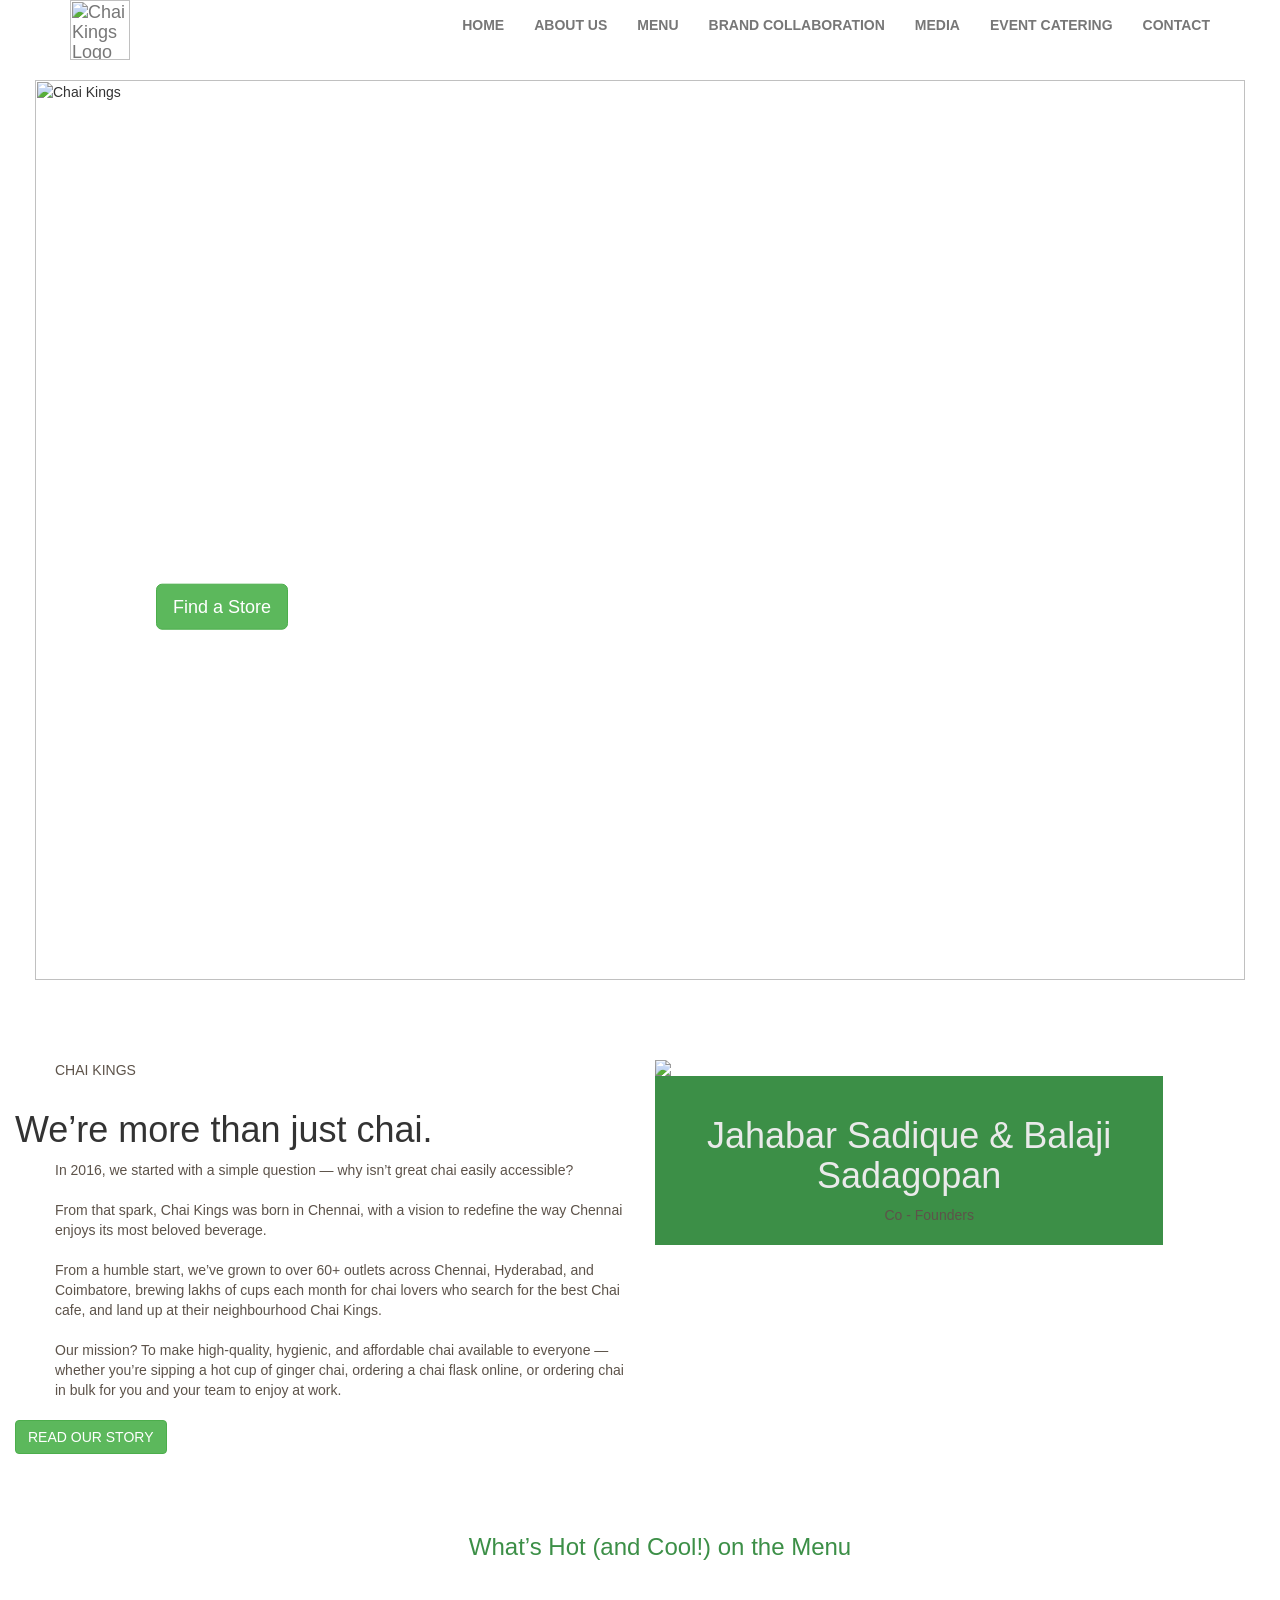
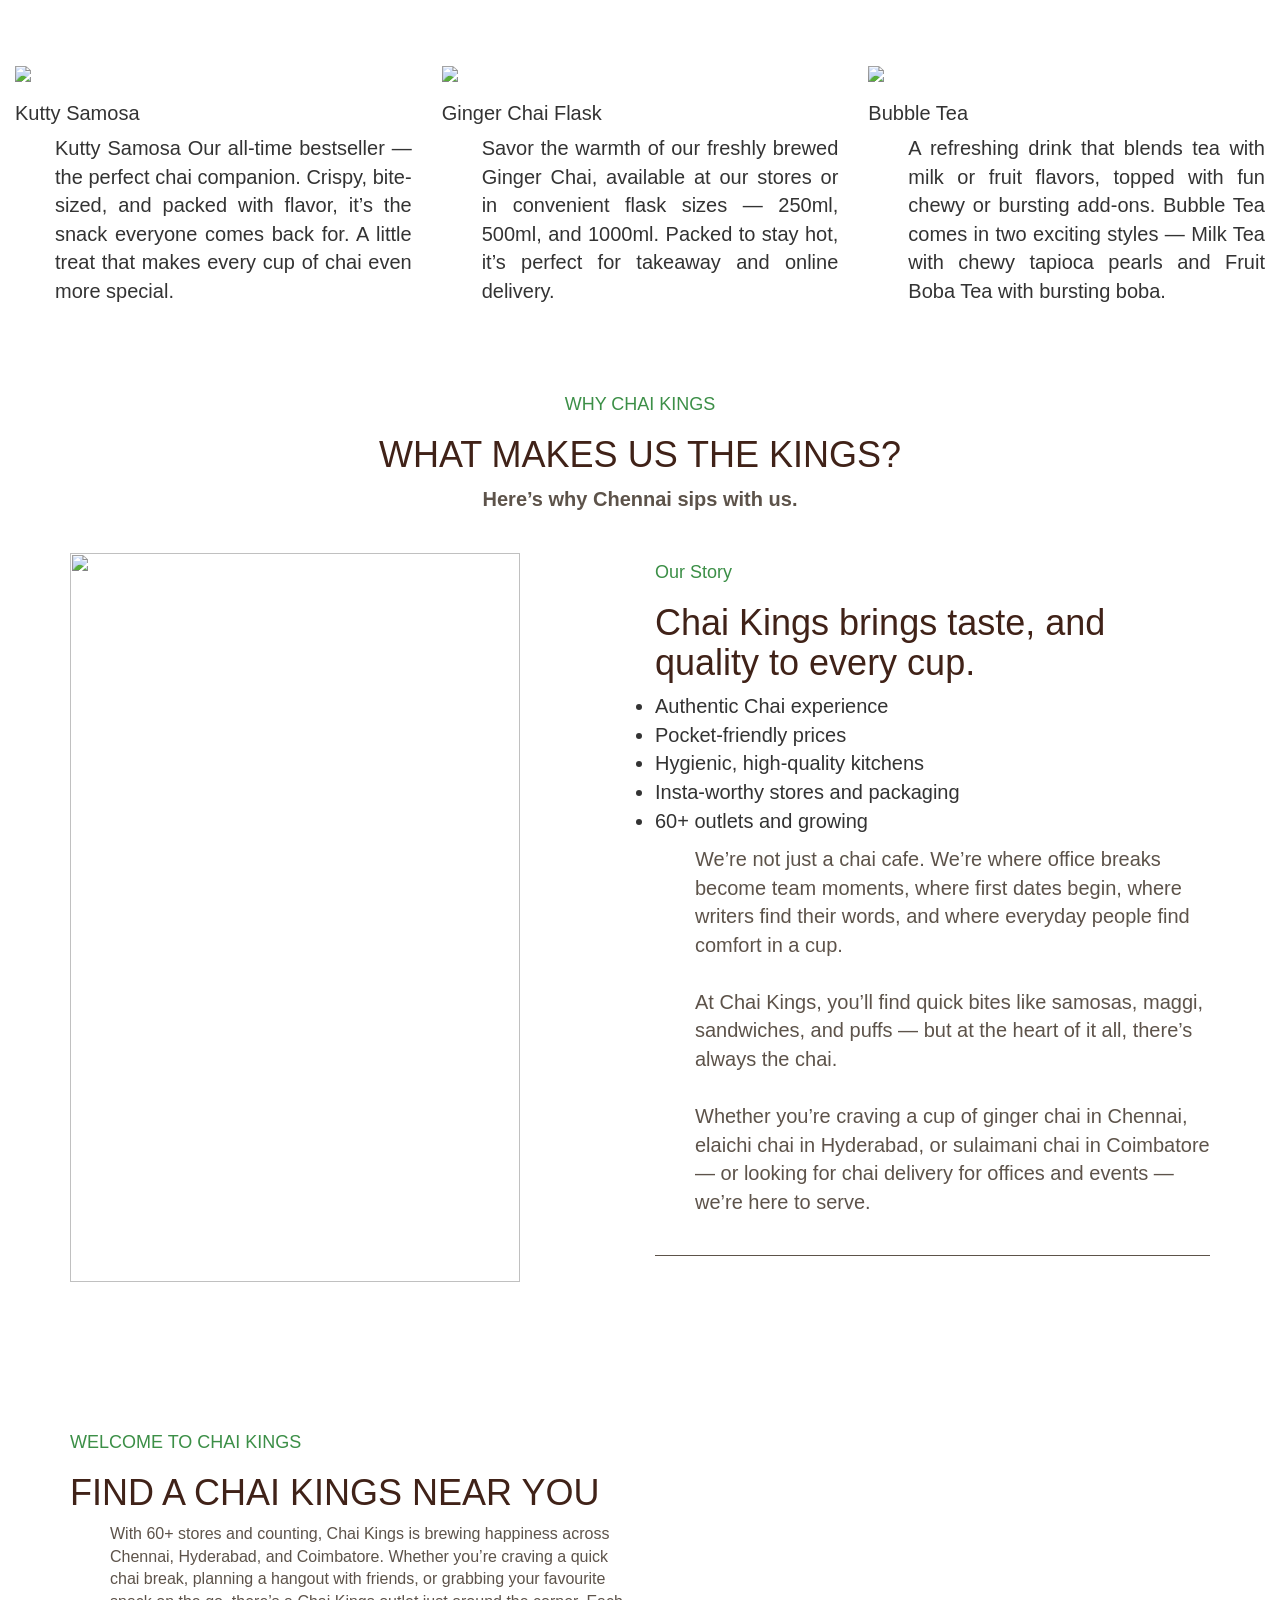
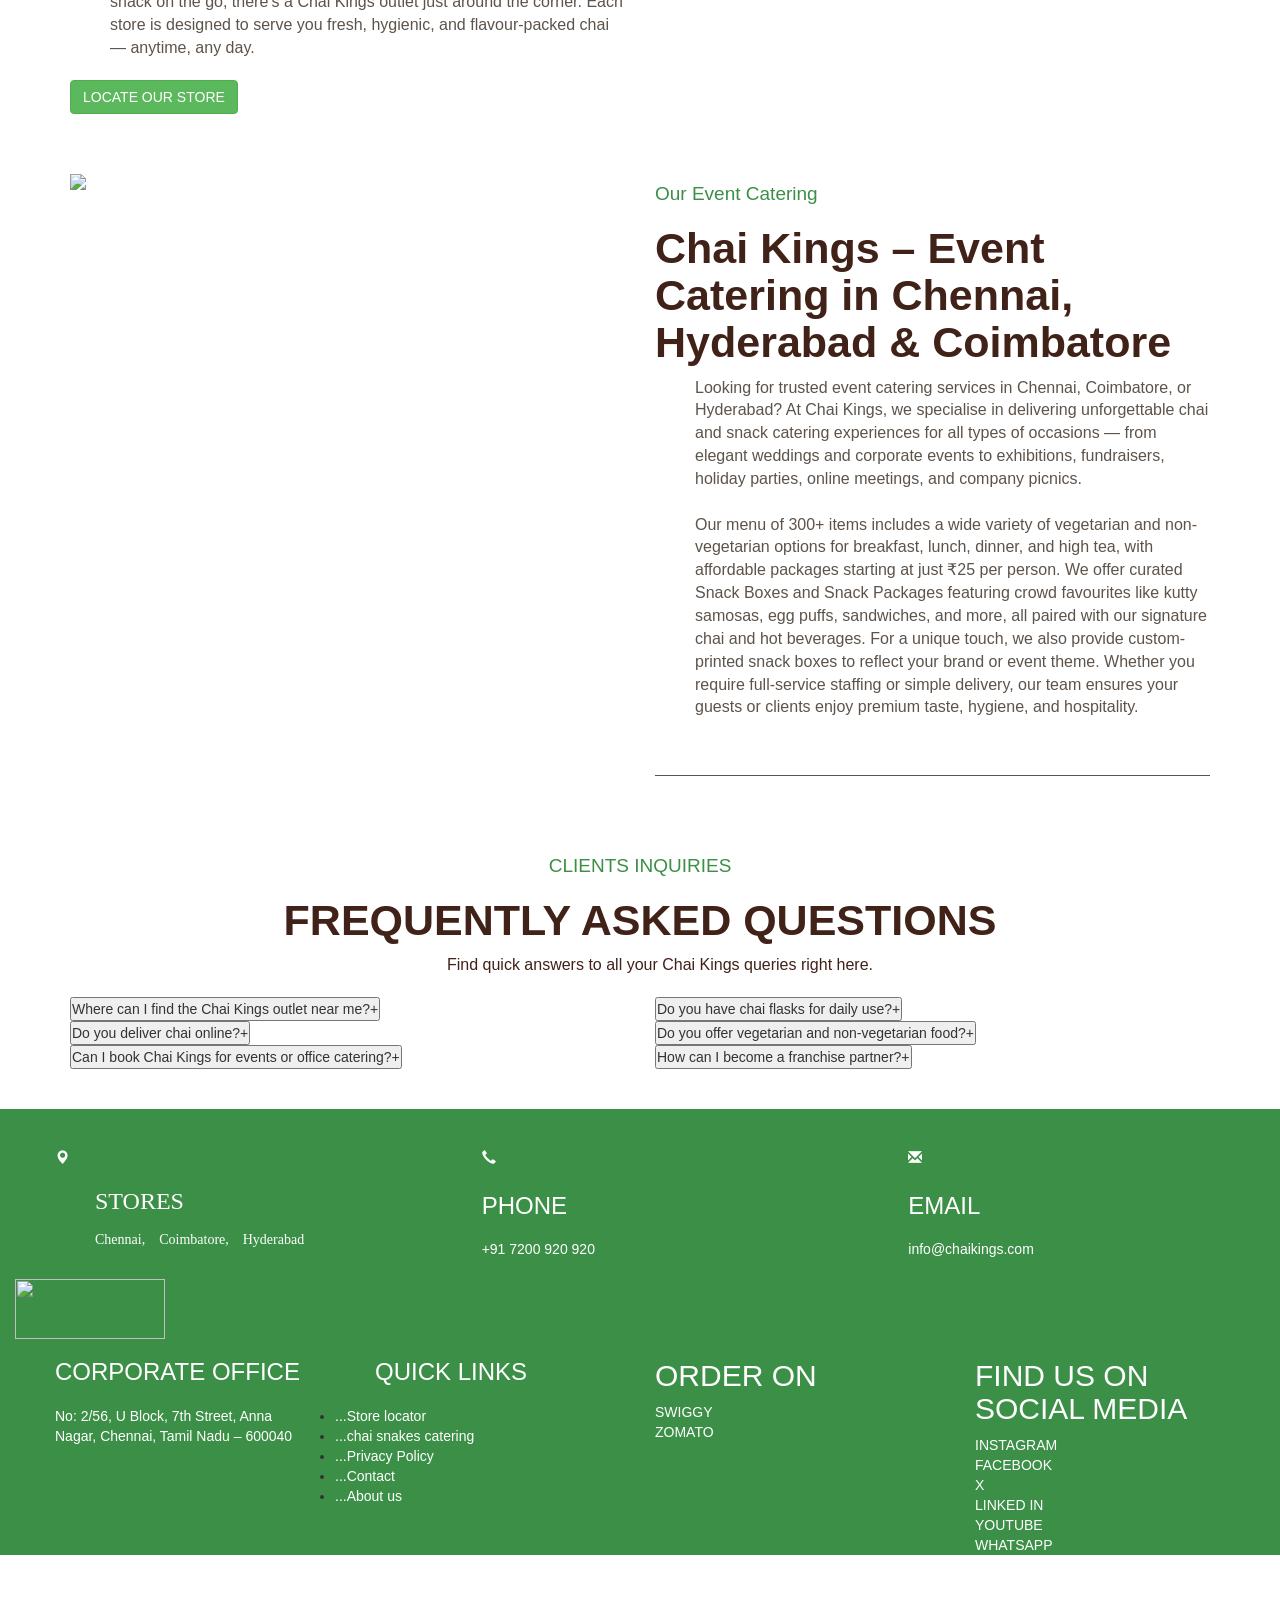
==== commit 2fd72f47: "Update index.html" ====
--- a/index.html
+++ b/index.html
@@ -98,7 +98,7 @@
 					<p>From that spark, Chai Kings was born in Chennai, with a vision to redefine the way Chennai enjoys its most beloved beverage.</p>
 					<p>From a humble start, we’ve grown to over 60+ outlets across Chennai, Hyderabad, and Coimbatore, brewing lakhs of cups each month for chai lovers who search for the best Chai cafe, and land up at their neighbourhood Chai Kings.</p>
 					<p>Our mission? To make high-quality, hygienic, and affordable chai available to everyone — whether you’re sipping a hot cup of ginger chai, ordering a chai flask online, or ordering chai in bulk for you and your team to enjoy at work.</p>
-					<a href="file:///E:/chaikings-aboutus.html">
+					<a href="chaikings-aboutus.html">
 					<button type="button" class="btn btn-success">READ OUR STORY</button></a>
 				</div>
 				<div class="col-xs-12 col-sm-6 col-md-6 col-lg-6">
@@ -205,7 +205,7 @@
 				<h4>WELCOME TO CHAI KINGS</h4>
 				<h1>FIND A CHAI KINGS NEAR YOU</h1>
 				<p>With 60+ stores and counting, Chai Kings is brewing happiness across Chennai, Hyderabad, and Coimbatore. Whether you’re craving a quick chai break, planning a hangout with friends, or grabbing your favourite snack on the go, there’s a Chai Kings outlet just around the corner. Each store is designed to serve you fresh, hygienic, and flavour-packed chai — anytime, any day.</p>
-				<a href="file:///E:/chaikings-storelocator.html">
+				<a href="chaikings-storelocator.html">
 				<button type="button" class="btn btn-success">LOCATE OUR STORE</button></a>
 				</div>
 				<div class="col-xs-12 col-sm-6 col-md-6 col-lg-6">
@@ -237,133 +237,98 @@
 
 	<!---FAQ--->
 
-	<section>
-		<div class="faq_ck">
-			<div class="container">
-				<div class="row">
-					<center>
-						<h5>CLIENTS INQUIRIES</h5>
-						<h1>FREQUENTLY ASKED QUESTIONS</h1>
-						<p>Find quick answers to all your Chai Kings queries right here.</p>
-					</center>
-						<div class="col-xs-12 col-sm-6 col-md-6 col-lg-6">
-							<button type="button" class="navbar-toggle" data-toggle="collapse" data-target="#FAQ">
-								<span class="'icon-bar"></span>
-								<span class="'icon-bar"></span>
-								<span class="'icon-bar"></span>
-							</button>
-							<div class="collapse navbar-collapse" id="FAQ">
-								<ul class="nav navbar-nav">
-									<li class="dropdown">
-										<a class="dropdown-toggle" data-toggle="dropdown" href="#">where canifind the chai kings outlet near me?
-										<span class="caret"></span></a>
-										<ul class="dropdown-menu">
-											<li> <a href="#">We have over 50+ outlets in Chennai, Hyderabad,<br>and Coimbatore. Just search “Chai Kings near me” on Google<br>Maps to find your closest one.</a></li>
-										</ul>
-									</li>
-								</ul>
-							</div>
-						</div>
-
-						<div class="col-xs-12 col-sm-6 col-md-6 col-lg-6">
-							<button type="button" class="navbar-toggle" data-toggle="collapse" data-target="#FAQ">
-								<span class="'icon-bar"></span>
-								<span class="'icon-bar"></span>
-								<span class="'icon-bar"></span>
-							</button>
-							<div class="collapse navbar-collapse" id="FAQ">
-								<ul class="nav navbar-nav">
-									<li class="dropdown">
-										<a class="dropdown-toggle" data-toggle="dropdown" href="#">Do you have chai flasks for daily use?
-										<span class="caret"></span></a>
-										<ul class="dropdown-menu">
-											<li> <a href="#">Yes. We deliver chai to offices on a day-to-day basis and also<br>offer recurring flask deliveries, making it easy to keep your<br>workplace refreshed. Our steel flasks are perfect for keeping<br>chai fresh and hot for hours.</a></li>
-										</ul>
-									</li>
-								</ul>
-							</div>
-						</div>
-
-						<div class="col-xs-12 col-sm-6 col-md-6 col-lg-6">
-							<button type="button" class="navbar-toggle" data-toggle="collapse" data-target="#FAQ">
-								<span class="'icon-bar"></span>
-								<span class="'icon-bar"></span>
-								<span class="'icon-bar"></span>
-							</button>
-							<div class="collapse navbar-collapse" id="FAQ">
-								<ul class="nav navbar-nav">
-									<li class="dropdown">
-										<a class="dropdown-toggle" data-toggle="dropdown" href="#">Do Deliver chai online?
-										<span class="caret"></span></a>
-										<ul class="dropdown-menu">
-											<li> <a href="#">Yes! You can order hot chai, snacks, and even flasks for group<br>orders via Swiggy and Zomato. Enjoy freshly brewed chai in<br>convenient flask sizes — 250ml, 500ml, and 1000ml.</a></li>
-										</ul>
-									</li>
-								</ul>
-							</div>
-						</div>
-
-						<div class="col-xs-12 col-sm-6 col-md-6 col-lg-6">
-							<button type="button" class="navbar-toggle" data-toggle="collapse" data-target="#FAQ">
-								<span class="'icon-bar"></span>
-								<span class="'icon-bar"></span>
-								<span class="'icon-bar"></span>
-							</button>
-							<div class="collapse navbar-collapse" id="FAQ">
-								<ul class="nav navbar-nav">
-									<li class="dropdown">
-										<a class="dropdown-toggle" data-toggle="dropdown" href="#">Do you offer vegetarian and non-vegetarian food?
-										<span class="caret"></span></a>
-										<ul class="dropdown-menu">
-											<li> <a href="#">Yes, our menu includes a wide range of vegetarian and non-<br>vegetarian snacks, sandwiches, momos, and combos</a></li>
-										</ul>
-									</li>
-								</ul>
-							</div>
-						</div>
-
-						<div class="col-xs-12 col-sm-6 col-md-6 col-lg-6">
-							<button type="button" class="navbar-toggle" data-toggle="collapse" data-target="#FAQ">
-								<span class="'icon-bar"></span>
-								<span class="'icon-bar"></span>
-								<span class="'icon-bar"></span>
-							</button>
-							<div class="collapse navbar-collapse" id="FAQ">
-								<ul class="nav navbar-nav">
-									<li class="dropdown">
-										<a class="dropdown-toggle" data-toggle="dropdown" href="#">can i book chai kings for event or office Catering?
-										<span class="caret"></span></a>
-										<ul class="dropdown-menu">
-											<li> <a href="#">Absolutely. We cater to weddings, corporate events, birthday<br>parties, exhibitions, office meetings, and more.<br>Contact us at +91 7200 920 920 for bookings.</a></li>
-										</ul>
-									</li>
-								</ul>
-							</div>
-						</div>
-
-						<div class="col-xs-12 col-sm-6 col-md-6 col-lg-6">
-							<button type="button" class="navbar-toggle" data-toggle="collapse" data-target="#FAQ">
-								<span class="'icon-bar"></span>
-								<span class="'icon-bar"></span>
-								<span class="'icon-bar"></span>
-							</button>
-							<div class="collapse navbar-collapse" id="FAQ">
-								<ul class="nav navbar-nav">
-									<li class="dropdown">
-										<a class="dropdown-toggle" data-toggle="dropdown" href="#">How can i become a franchise partner with chai kings?
-										<span class="caret"></span></a>
-										<ul class="dropdown-menu">
-											<li> <a href="#">We do not have a franchise model. Chai Kings operates on a<br>COCO (Company Owned Company Operated) model, and we<br>do not intend to change this in the future.</a></li>
-										</ul>
-									</li>
-								</ul>
-							</div>
-						</div>
-
-				</div>
-			</div>
-		</div>
-	</section><br><br><br>
+	<section class="faq_ck">
+    <div class="container">
+
+        <div class="text-center">
+            <h5>CLIENTS INQUIRIES</h5>
+            <h1>FREQUENTLY ASKED QUESTIONS</h1>
+            <p>Find quick answers to all your Chai Kings queries right here.</p>
+        </div>
+
+        <div class="row">
+
+            <!-- FAQ 1 -->
+            <div class="col-xs-12 col-sm-6">
+                <button class="faq-btn" data-toggle="collapse" data-target="#faq1">
+                    Where can I find the Chai Kings outlet near me?
+                    <span class="pull-right">+</span>
+                </button>
+
+                <div id="faq1" class="collapse faq-answer">
+                    We have over 50+ outlets in Chennai, Hyderabad, and Coimbatore.
+                    Just search <strong>"Chai Kings near me"</strong> on Google Maps to
+                    find your closest outlet.
+                </div>
+            </div>
+
+            <!-- FAQ 2 -->
+            <div class="col-xs-12 col-sm-6">
+                <button class="faq-btn" data-toggle="collapse" data-target="#faq2">
+                    Do you have chai flasks for daily use?
+                    <span class="pull-right">+</span>
+                </button>
+
+                <div id="faq2" class="collapse faq-answer">
+                    Yes. We deliver chai to offices and also offer recurring flask
+                    deliveries. Our steel flasks keep chai hot for hours.
+                </div>
+            </div>
+
+            <!-- FAQ 3 -->
+            <div class="col-xs-12 col-sm-6">
+                <button class="faq-btn" data-toggle="collapse" data-target="#faq3">
+                    Do you deliver chai online?
+                    <span class="pull-right">+</span>
+                </button>
+
+                <div id="faq3" class="collapse faq-answer">
+                    Yes! Order chai, snacks and flasks through Swiggy and Zomato.
+                </div>
+            </div>
+
+            <!-- FAQ 4 -->
+            <div class="col-xs-12 col-sm-6">
+                <button class="faq-btn" data-toggle="collapse" data-target="#faq4">
+                    Do you offer vegetarian and non-vegetarian food?
+                    <span class="pull-right">+</span>
+                </button>
+
+                <div id="faq4" class="collapse faq-answer">
+                    Yes. We offer vegetarian and non-vegetarian snacks, sandwiches,
+                    momos and combo meals.
+                </div>
+            </div>
+
+            <!-- FAQ 5 -->
+            <div class="col-xs-12 col-sm-6">
+                <button class="faq-btn" data-toggle="collapse" data-target="#faq5">
+                    Can I book Chai Kings for events or office catering?
+                    <span class="pull-right">+</span>
+                </button>
+
+                <div id="faq5" class="collapse faq-answer">
+                    Yes. We cater weddings, corporate events, birthday parties,
+                    exhibitions and office meetings.
+                </div>
+            </div>
+
+            <!-- FAQ 6 -->
+            <div class="col-xs-12 col-sm-6">
+                <button class="faq-btn" data-toggle="collapse" data-target="#faq6">
+                    How can I become a franchise partner?
+                    <span class="pull-right">+</span>
+                </button>
+
+                <div id="faq6" class="collapse faq-answer">
+                    Chai Kings follows the COCO (Company Owned Company Operated)
+                    model and does not offer franchises.
+                </div>
+            </div>
+
+        </div>
+    </div>
+</section><br><br>
 
 	<!--footer-->
 
@@ -374,7 +339,7 @@
 				<div class="footer_ck">
 					<div class="row">
 						<div class="col-xs-12 col-sm-4 col-md-4 col-lg-4"><br><br>
-							<a href="file:///E:/chaikings-storelocator.html">
+							<a href="chaikings-storelocator.html">
 							<span class="glyphicon glyphicon-map-marker">
 								<h3>STORES</h3>
 									<p>Chennai, Coimbatore, Hyderabad</p></span></a>
@@ -406,11 +371,11 @@
 						<div class="col-xs-12 col-sm-3 col-md-3 col-lg-3">
 							<h3>QUICK LINKS</h3>
 							<ul>
-							<li><a href="file:///E:/chaikings-storelocator.html">...Store locator</a></li>
-							<li><a href="file:///E:/chaikings-event_catering.html">...chai snakes catering</a></li>
-							<li><a href="file:///E:/chaikings-privacypolicy.html">...Privacy Policy</a></li>
-							<li><a href="file:///E:/chaikings-contact.html">...Contact</a></li>
-							<li><a href="file:///E:/chaikings-aboutus.html">...About us</a></li>
+							<li><a href="chaikings-storelocator.html">...Store locator</a></li>
+							<li><a href="chaikings-event_catering.html">...chai snakes catering</a></li>
+							<li><a href="chaikings-privacypolicy.html">...Privacy Policy</a></li>
+							<li><a href="chaikings-contact.html">...Contact</a></li>
+							<li><a href="chaikings-aboutus.html">...About us</a></li>
 							<ul>
 						</div>
 						<div class="col-xs-12 col-sm-3 col-md-3 col-lg-3">
--- a/stylechaikings.css
+++ b/stylechaikings.css
@@ -255,20 +255,34 @@
     line-height: 1.3;
 }
 
-.contact_ck img{
-width:100%;
-height:400px;
-padding-top:0px;
-}
-.contact_ck h2{
-position:absolute;
-margin-top:12%;	
-padding-left:630px;
-font-family:"catamaran",sans-serif;
-color:#FFFFFF;
-font-size:60px;
-text-transform:uppercase;
-font-weight:bold;
+.Contact_ck{
+    position: relative;
+}
+
+.Contact_ck img{
+    width: 100%;
+    height: 180px;
+    object-fit: cover;
+}
+
+.Contact_ck h2{
+    position: absolute;
+    top: 50%;
+    left: 50%;
+    transform: translate(-50%, -50%);
+    color: #fff;
+    font-size: 24px;
+    margin: 0;
+}
+
+@media (min-width: 769px){
+    .Contact_ck img{
+        height: auto;
+    }
+
+    .Contact_ck h2{
+        font-size: 60px;
+    }
 }
 .get_in_touch_ck h1{
 font-weight:bold;
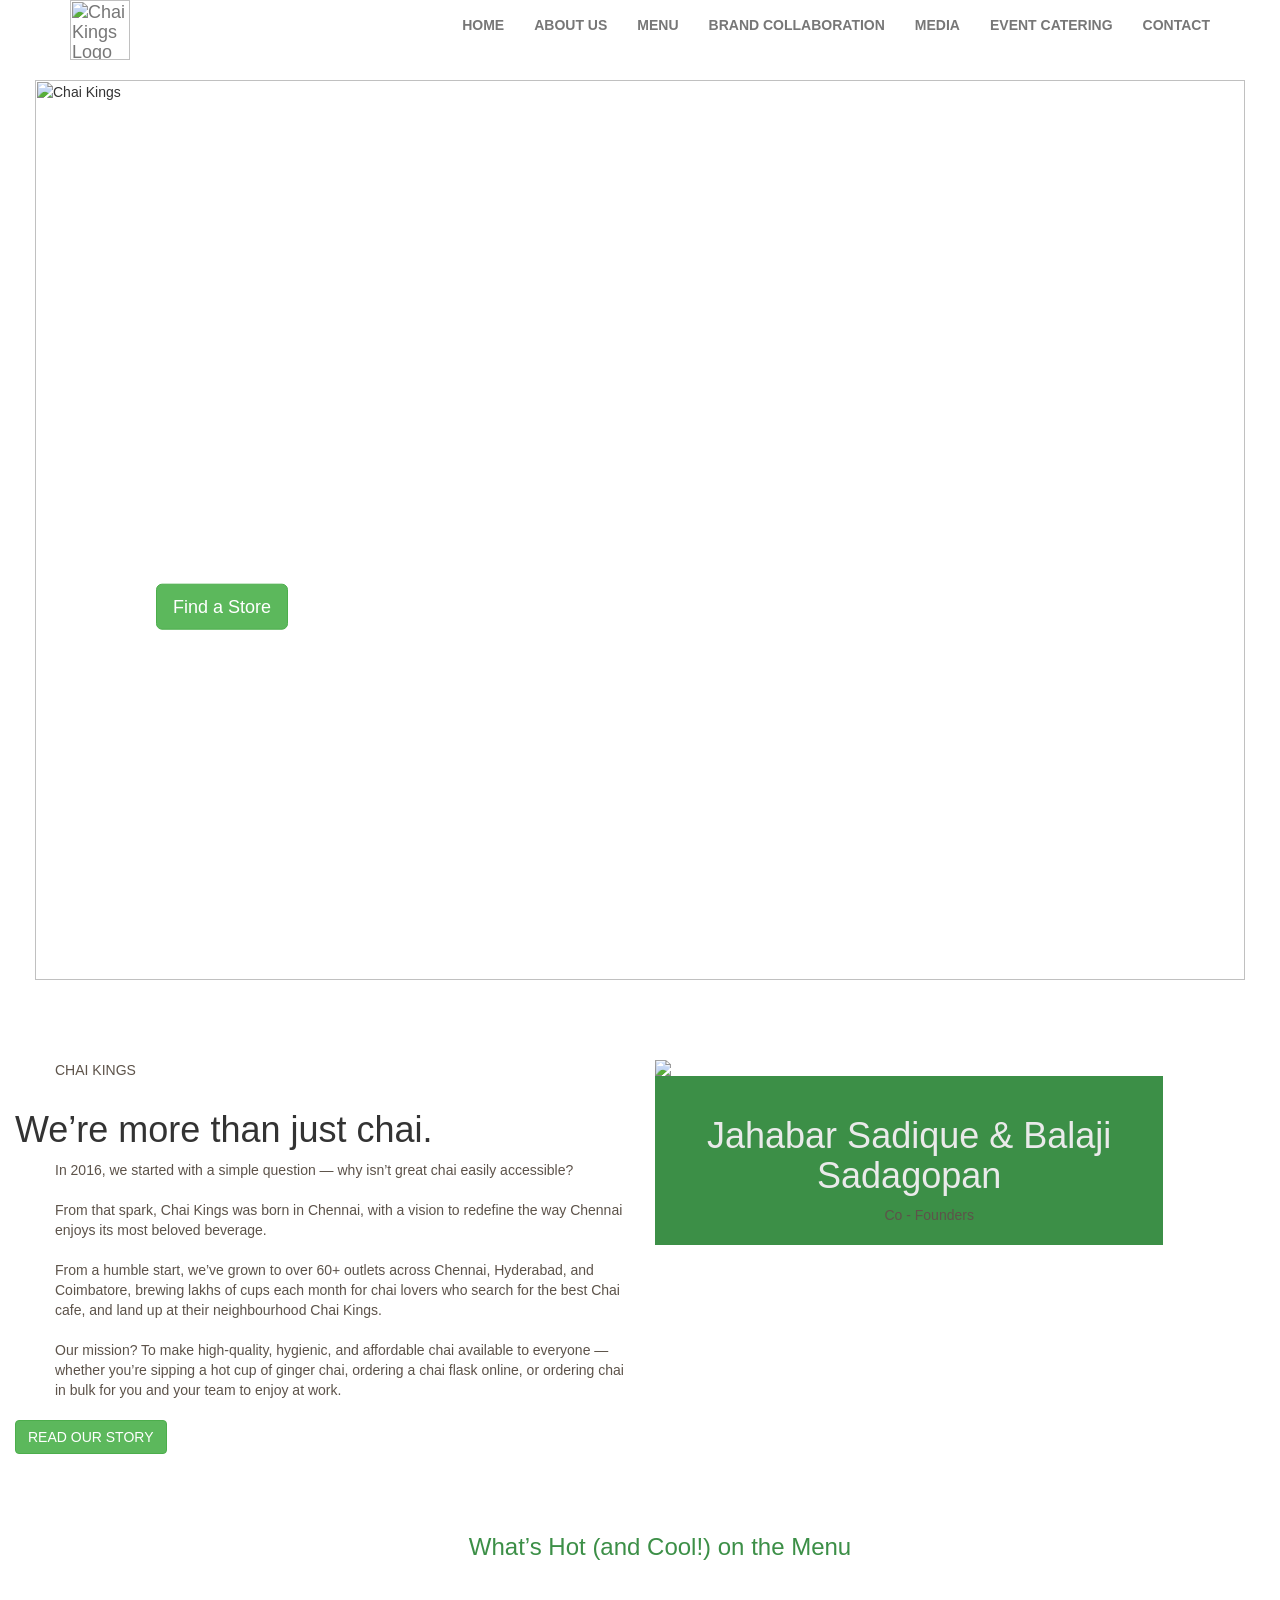
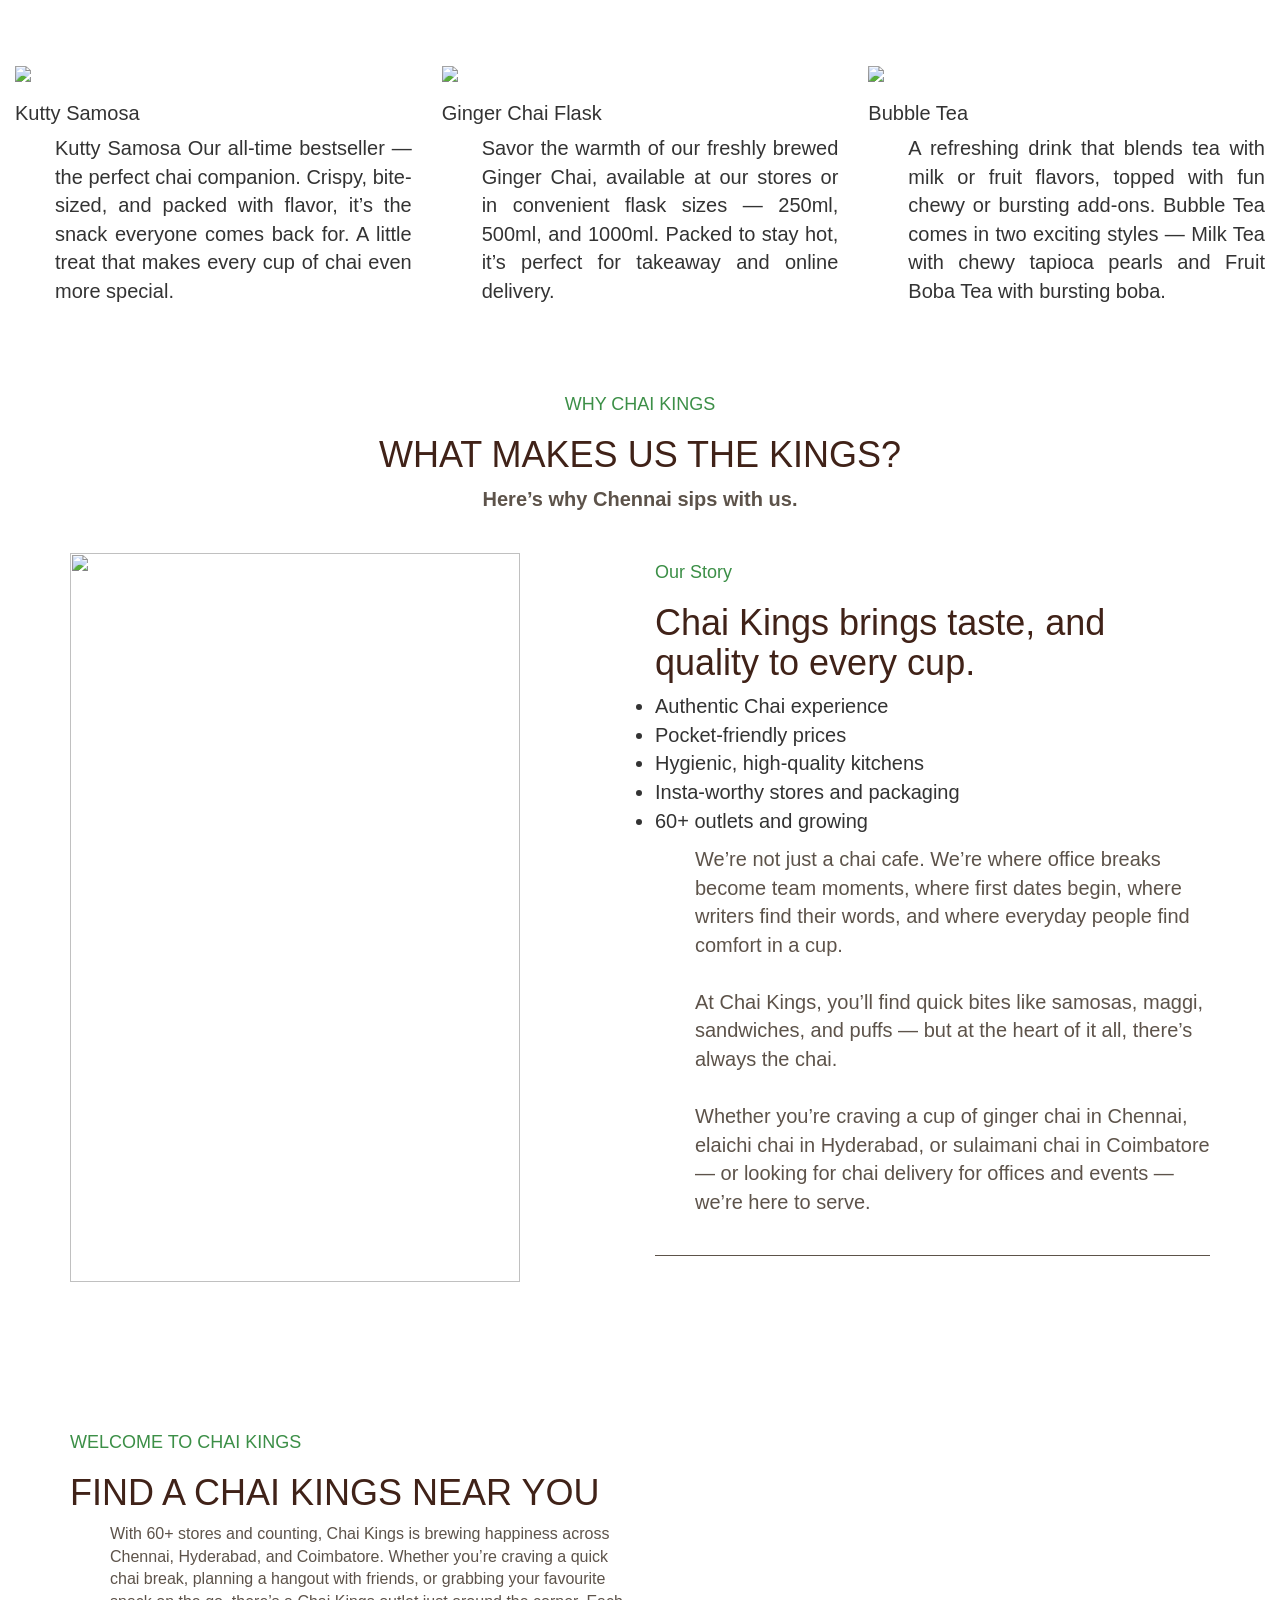
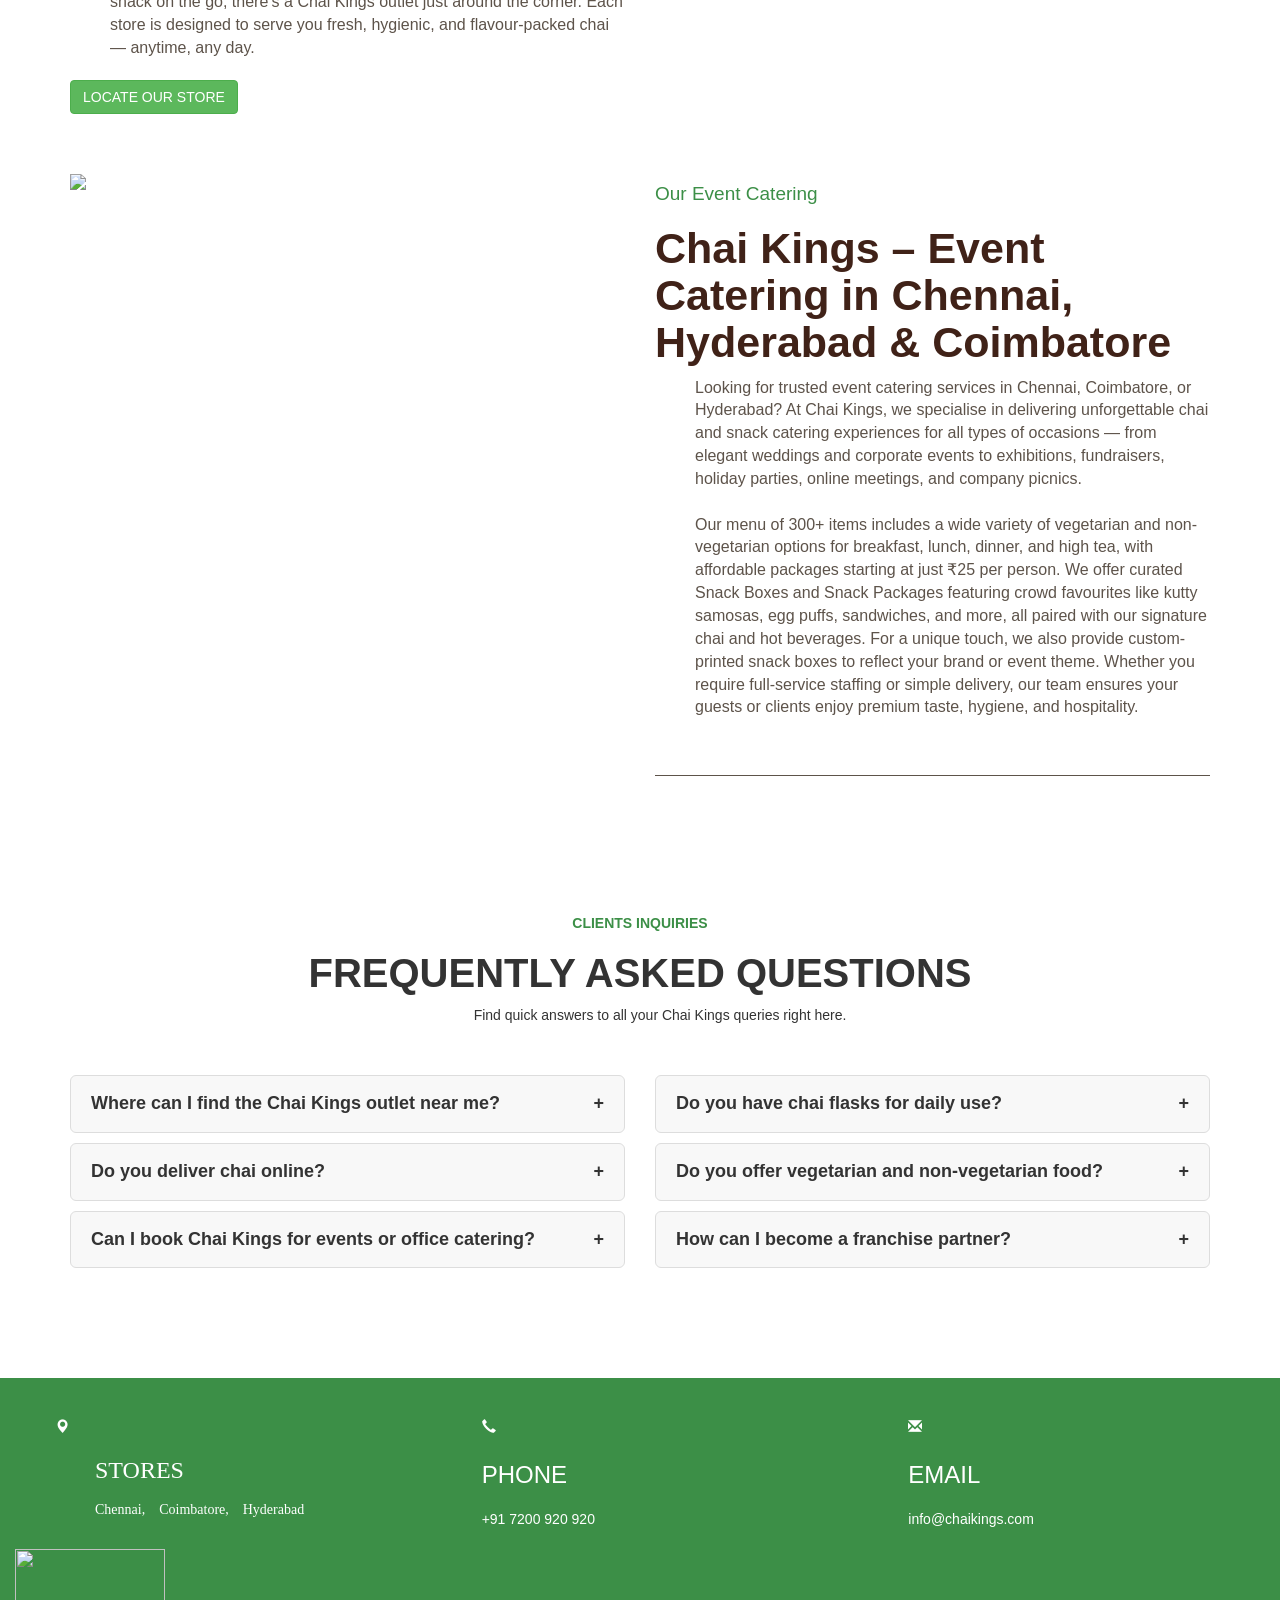
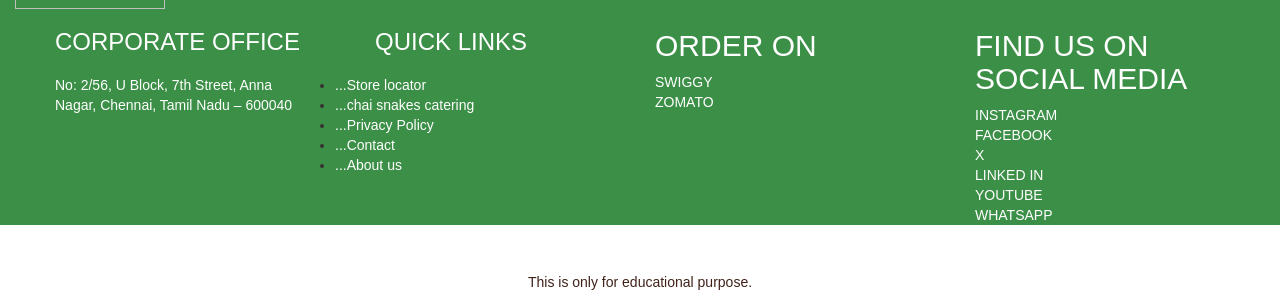
==== commit ac9af140: "Update index.html" ====
--- a/index.html
+++ b/index.html
@@ -69,7 +69,7 @@
                          alt="Chai Kings">
 
                     <div class="banner-content">
-                        <h1>In the Kingdom of Chai We are the Kings</h1>
+                        <h1 style="mt:5px">In the Kingdom of Chai We are the Kings</h1>
 
                         <a href="chaikings-storelocator.html"
                            class="btn btn-success btn-lg">
--- a/stylechaikings.css
+++ b/stylechaikings.css
@@ -174,28 +174,94 @@
 	border-bottom: 1px solid;
 }
 .faq_ck{
-
-}
+    padding:60px 0;
+}
+
+.faq_ck h5{
+    color:#3C8F47;
+    font-weight:bold;
+    text-transform:uppercase;
+}
+
 .faq_ck h1{
-	font-family:"oswald",sans-serif;
-	color:#402218;
-	font-size:43px;
-	font-weight:bold;
-}
+    font-size:40px;
+    font-weight:bold;
+    margin-bottom:10px;
+}
+
+.faq_ck p{
+    margin-bottom:40px;
+}
+
+.faq-btn{
+    width:100%;
+    background:#f8f8f8;
+    border:1px solid #ddd;
+    padding:15px 20px;
+    text-align:left;
+    font-size:18px;
+    font-weight:600;
+    margin-bottom:10px;
+    border-radius:6px;
+    cursor:pointer;
+}
+
+.faq-btn:hover{
+    background:#3C8F47;
+    color:#fff;
+}
+
+.faq-answer{
+    border:1px solid #ddd;
+    border-top:none;
+    padding:15px;
+    margin-bottom:20px;
+    background:#fff;
+    font-size:15px;
+    line-height:1.7;
+}
+
+/* Tablet */
+@media(max-width:991px){
+
+.faq_ck h1{
+    font-size:32px;
+}
+
+.faq-btn{
+    font-size:16px;
+}
+
+}
+
+/* Mobile */
+@media(max-width:767px){
+
+.faq_ck{
+    padding:40px 15px;
+}
+
+.faq_ck h1{
+    font-size:24px;
+}
+
 .faq_ck h5{
-	font-family:"catamaran",sans-serif;
-	color:#3C8F47;
-	font-size:19px;
-
-}
+    font-size:14px;
+}
+
 .faq_ck p{
-	font-family:"mermelad",sans-serif;
-	color:#402218;
-	font-size:16px;
-}
-#FAQ{
-background-color:#3C8F47;
-color:#402218;
+    font-size:14px;
+}
+
+.faq-btn{
+    font-size:15px;
+    padding:12px 15px;
+}
+
+.faq-answer{
+    font-size:14px;
+}
+
 }
 
 .footer_ck img{
@@ -840,4 +906,4 @@
 }
 .store_locator_chennai_ck button{
 margin-bottom:15px;
-}+}
